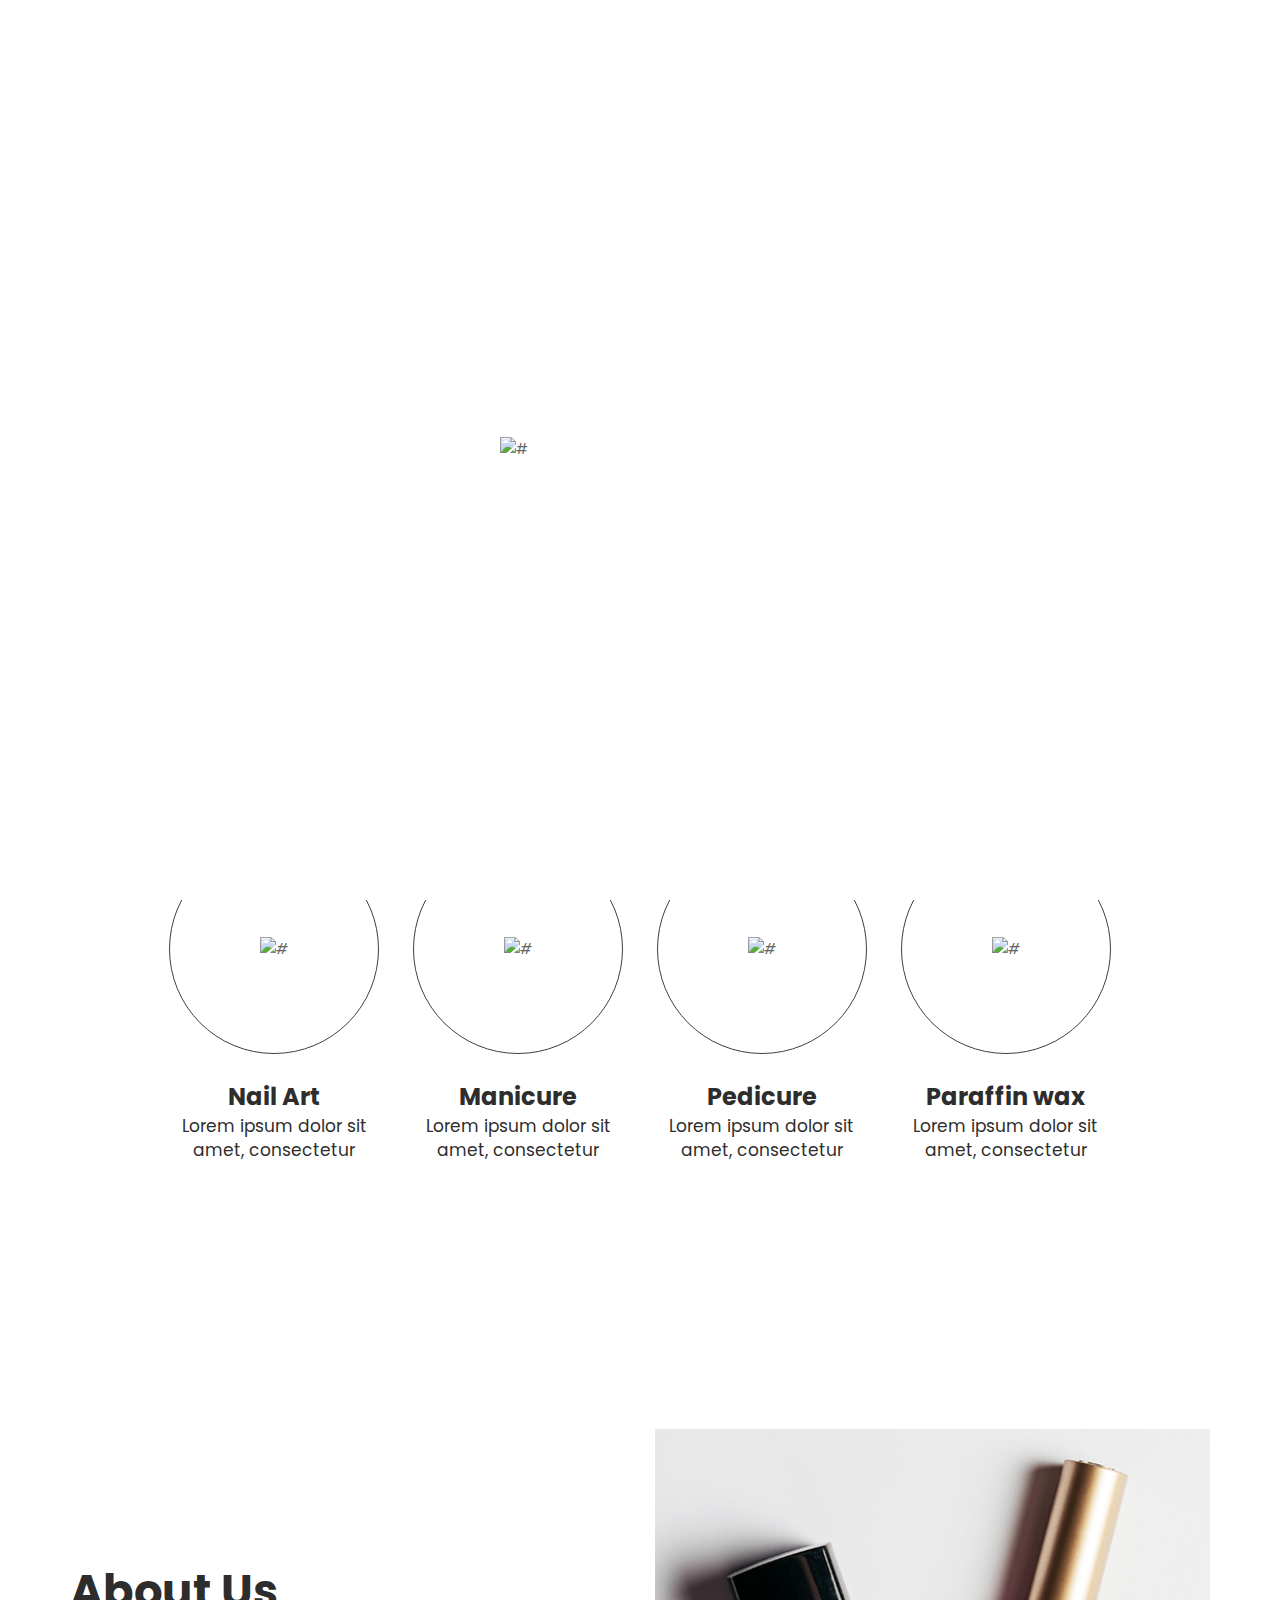
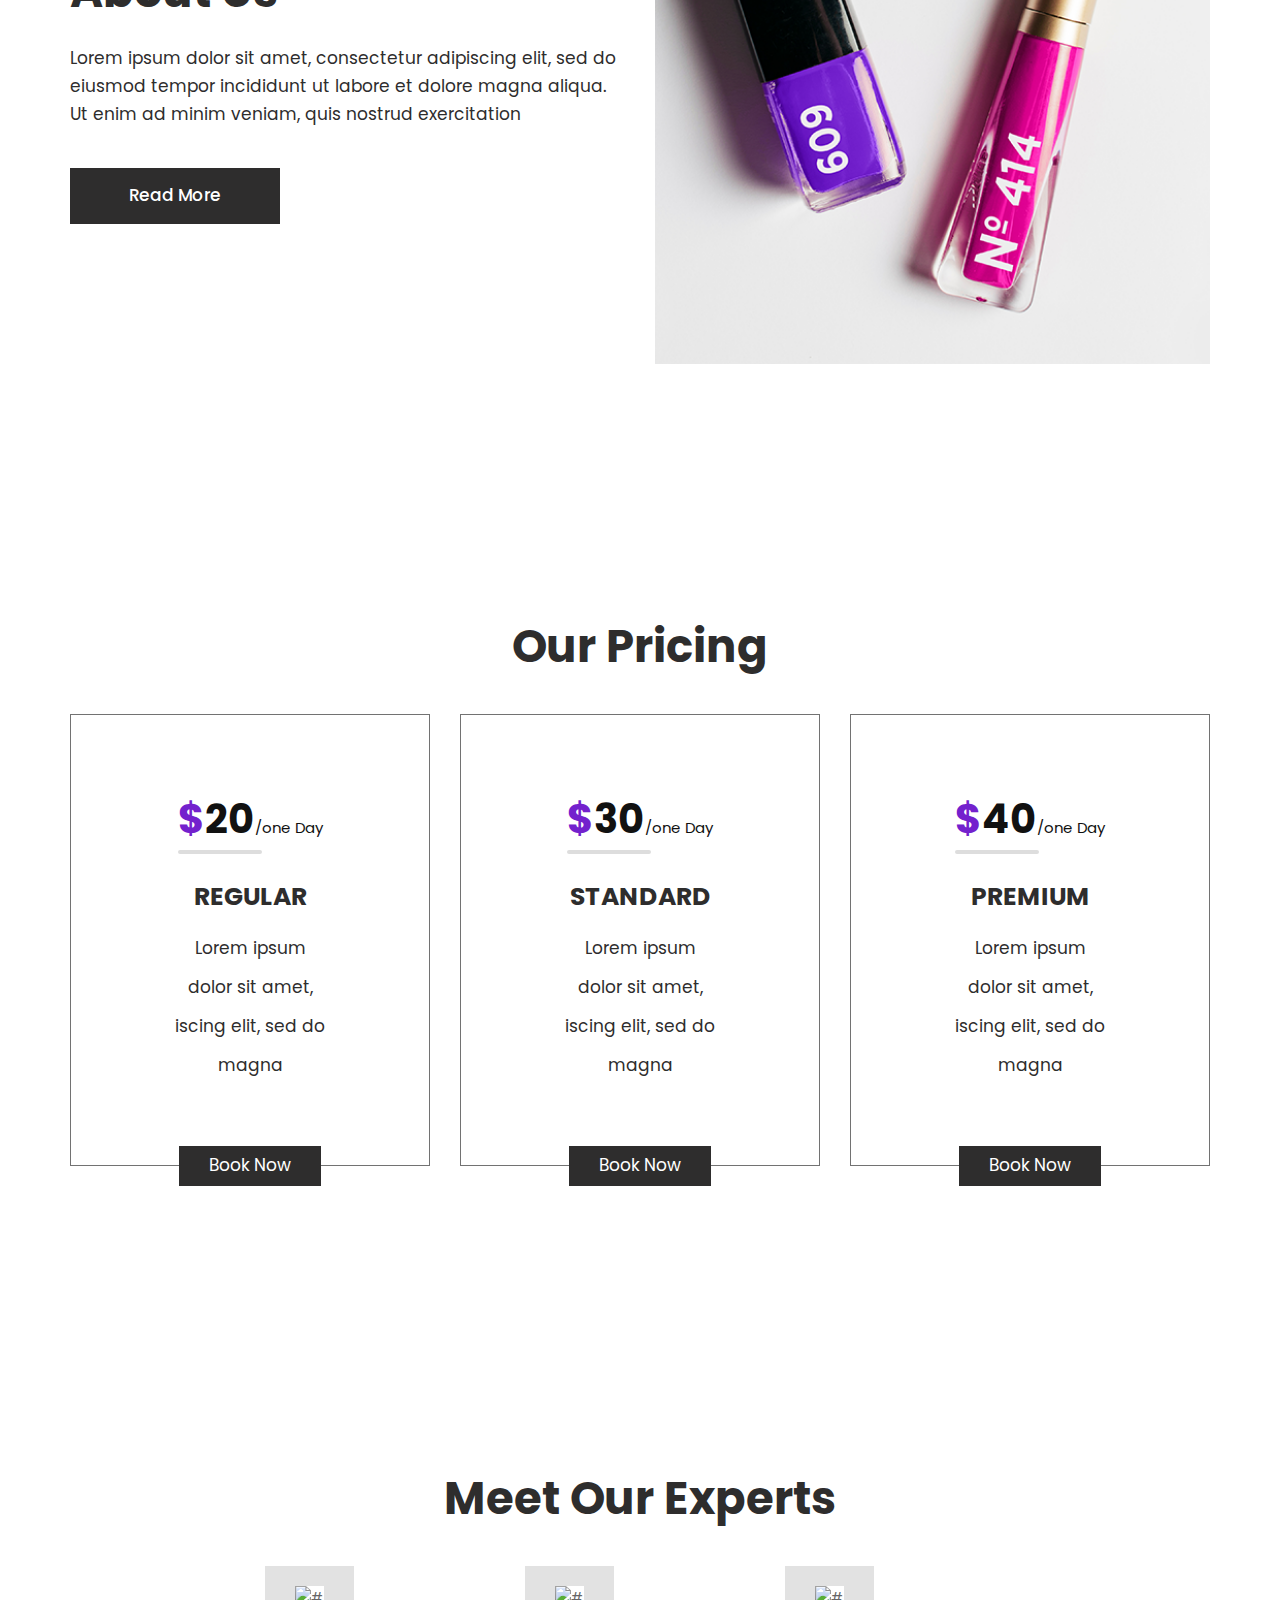
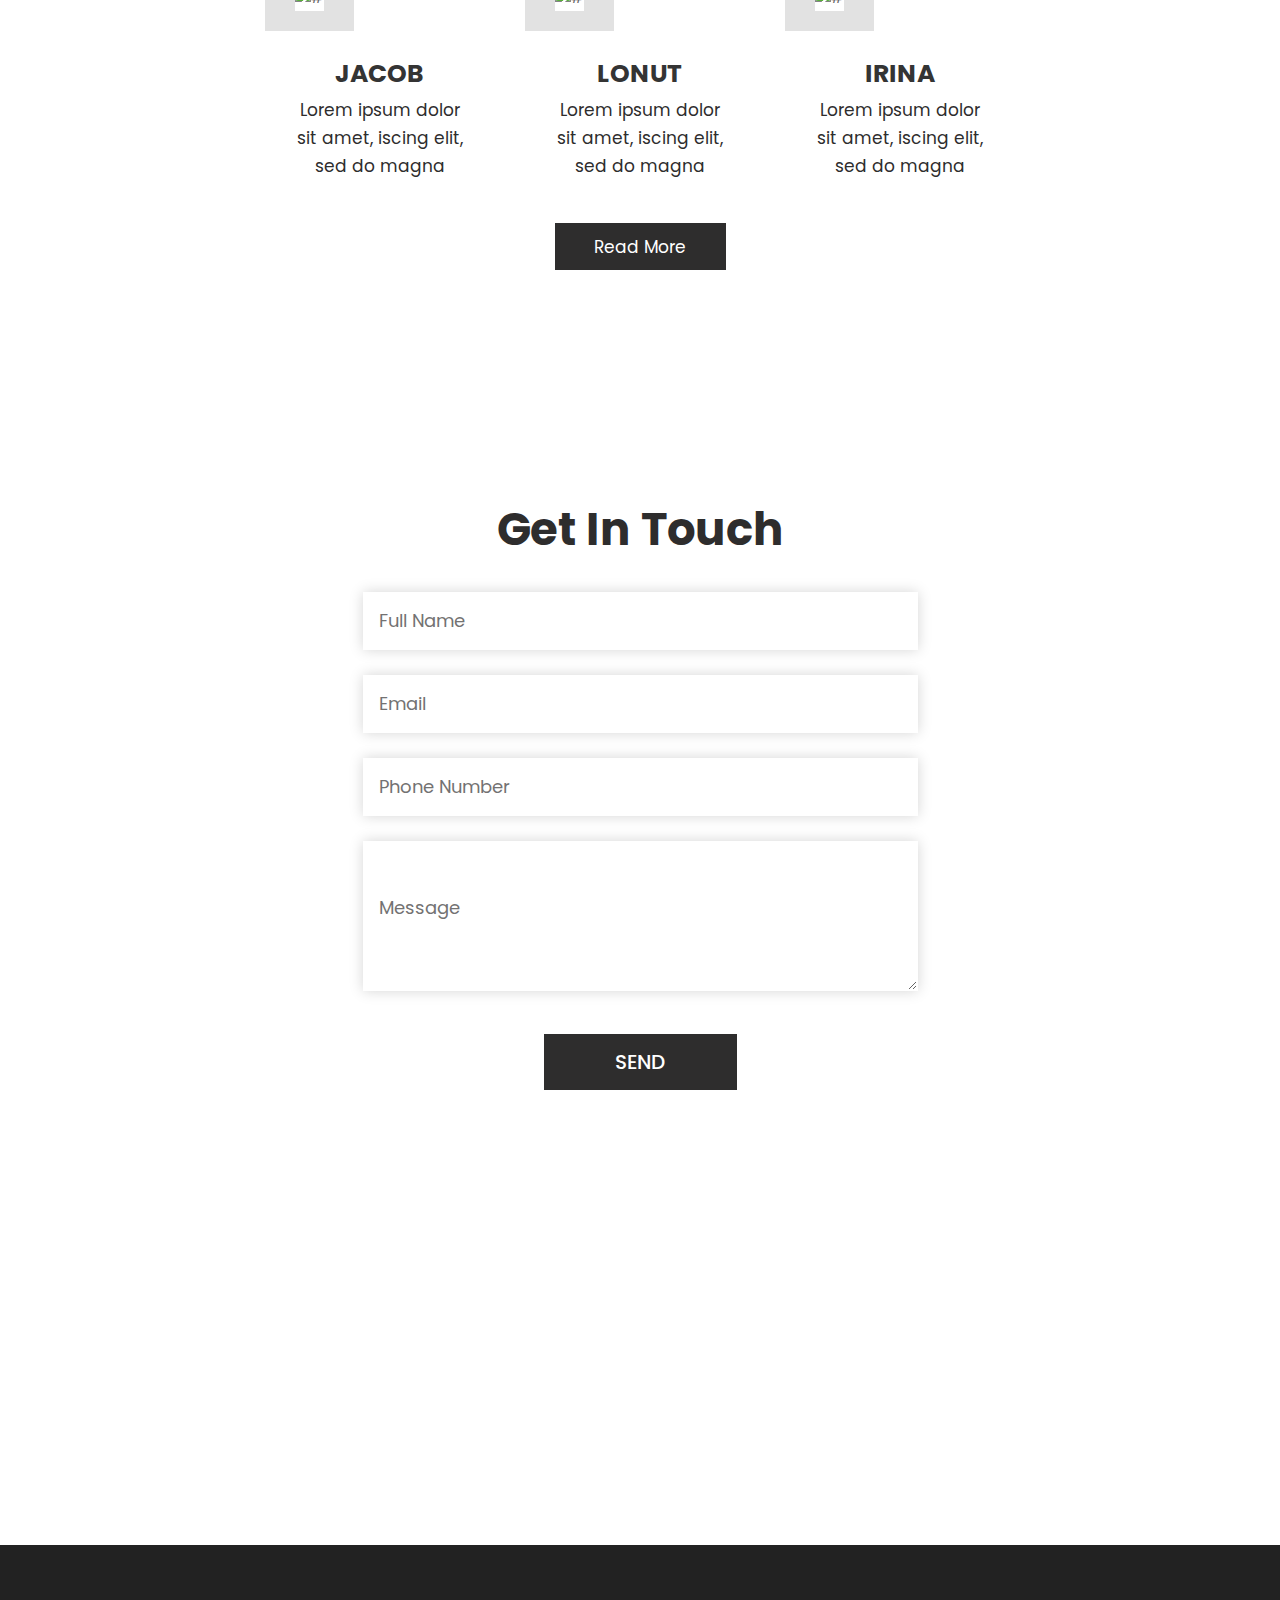
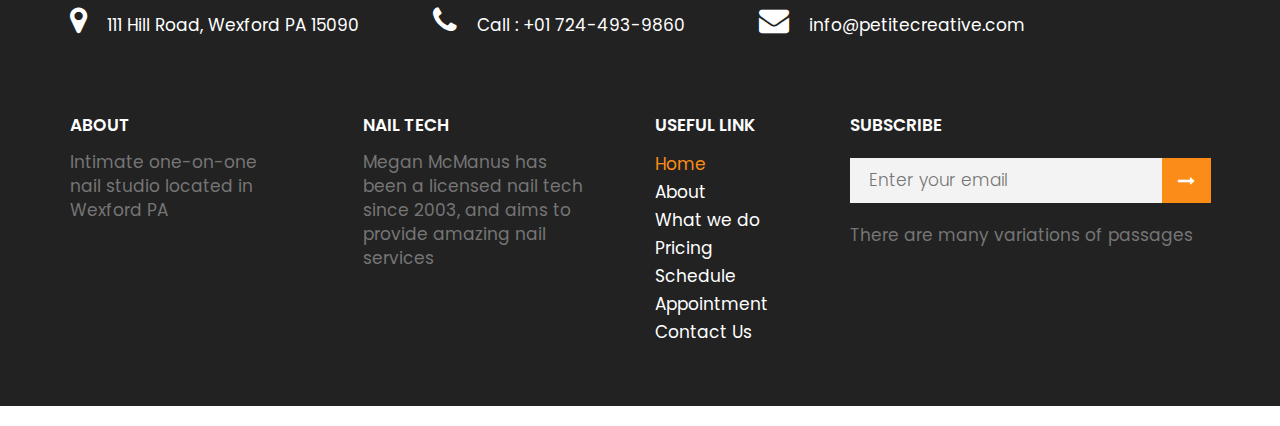
==== index.html @ 988a952d "Add files via upload" ====
<!DOCTYPE html>
<html lang="en">
   <head>
      <!-- basic -->
      <meta charset="utf-8">
      <meta http-equiv="X-UA-Compatible" content="IE=edge">
      <!-- mobile metas -->
      <meta name="viewport" content="width=device-width, initial-scale=1">
      <meta name="viewport" content="initial-scale=1, maximum-scale=1">
      <!-- site metas -->
      <title>Petite Creative Salon</title>
      <meta name="keywords" content="">
      <meta name="description" content="">
      <meta name="author" content="">
      <!-- bootstrap css -->
      <link rel="stylesheet" href="css/bootstrap.min.css">
      <!-- style css -->
      <link rel="stylesheet" href="css/style.css">
      <!-- Responsive-->
      <link rel="stylesheet" href="css/responsive.css">
      <!-- fevicon -->
      <link rel="icon" href="images/fevicon.png" type="image/gif" />
      <!-- Scrollbar Custom CSS -->
      <link rel="stylesheet" href="css/jquery.mCustomScrollbar.min.css">
      <!-- Tweaks for older IEs-->
      <link rel="stylesheet" href="https://netdna.bootstrapcdn.com/font-awesome/4.0.3/css/font-awesome.css">
      <link rel="stylesheet" href="https://cdnjs.cloudflare.com/ajax/libs/fancybox/2.1.5/jquery.fancybox.min.css" media="screen">
      <!--[if lt IE 9]>
      <script src="https://oss.maxcdn.com/html5shiv/3.7.3/html5shiv.min.js"></script>
      <script src="https://oss.maxcdn.com/respond/1.4.2/respond.min.js"></script><![endif]-->
   </head>
   <!-- body -->
   <body class="main-layout">
      <!-- loader  -->
      <div class="loader_bg">
         <div class="loader"><img src="images/loading.gif" alt="#"/></div>
      </div>
      <!-- end loader -->
      <!-- header -->
      <header>
         <!-- header inner -->
         <div class="header">
            <div class="container-fluid">
               <div class="row">
                  <div class="col-xl-3 col-lg-3 col-md-3 col-sm-3 col logo_section">
                     <div class="full">
                        <div class="center-desk">
                           <div class="logo">
                              <a href="index.html"><img src="images/logo.png" alt="#" /></a>
                           </div>
                        </div>
                     </div>
                  </div>
                  <div class="col-xl-7 col-lg-7 col-md-9 col-sm-9">
                     <nav class="navigation navbar navbar-expand-md navbar-dark ">
                        <button class="navbar-toggler" type="button" data-toggle="collapse" data-target="#navbarsExample04" aria-controls="navbarsExample04" aria-expanded="false" aria-label="Toggle navigation">
                        <span class="navbar-toggler-icon"></span>
                        </button>
                        <div class="collapse navbar-collapse" id="navbarsExample04">
                           <ul class="navbar-nav mr-auto">
                              <li class="nav-item active">
                                 <a class="nav-link" href="index.html">Home</a>
                              </li>
                              <li class="nav-item">
                                 <a class="nav-link" href="about.html">About</a>
                              </li>
                              <li class="nav-item">
                                 <a class="nav-link" href="we-do.html">What we do</a>
                              </li>
                              <li class="nav-item">
                                 <a class="nav-link" href="pricing.html">Pricing</a>
                              </li>
                              <li class="nav-item">
                                 <a class="nav-link" href="construction.html">Schedule Appointment</a>
                              </li>
                              <li class="nav-item">
                                 <a class="nav-link" href="contact.html">Contact Us</a>
                              </li>
                           </ul>
                        </div>
                     </nav>
                  </div>
                  <div class="col-md-2">
                     <ul class="social_icon">
                        <li><a href="#"><i class="fa fa-facebook" aria-hidden="true"></i></a></li>
                        <li><a href="#"><i class="fa fa-twitter" aria-hidden="true"></i></a></li>
                        <li><a href="#"><i class="fa fa-linkedin" aria-hidden="true"></i></a></li>
                        <li><a href="#"><i class="fa fa-instagram" aria-hidden="true"></i></a></li>
                     </ul>
                  </div>
               </div>
            </div>
         </div>
      </header>
      <!-- end header inner -->
      <!-- end header -->
      <!-- banner -->
      <section class="banner_main">
         <div id="myCarousel" class="carousel slide banner1" data-ride="carousel">
            <ol class="carousel-indicators">
               <li data-target="#myCarousel" data-slide-to="0" class="active"></li>
               <li data-target="#myCarousel" data-slide-to="1"></li>
               <li data-target="#myCarousel" data-slide-to="2"></li>
            </ol>
            <div class="carousel-inner">
               <div class="carousel-item active">
                  <div class="container-fluid">
                     <div class="carousel-caption relative">
                        <div class="row d_flex">
                           <div class="col-md-6">
                              <img class="bann_img" src="images/banner_ing2.png" alt="#" width="70%"/>
                           </div>
                           <div class="col-md-6">
                              <span>01/03</span>
                              <h1>Petite Creative Salon Creating Beauty</h1>
                              <p>Lorem ipsum dolor sit amet, consectetur adipiscing elit, sed do eiusmod tempo</p>
                              <a class="get_btn" href="Javascript:void(0)" role="button">Get Appoinment</a>
                           </div>
                        </div>
                     </div>
                  </div>
               </div>
               <div class="carousel-item">
                  <div class="container-fluid">
                     <div class="carousel-caption relative">
                        <div class="row d_flex">
                           <div class="col-md-6">
                              <img class="bann_img" src="images/banner_ing.jpg" alt="#"/>
                           </div>
                           <div class="col-md-6">
                              <span>02/03</span>
                              <h1>Milina nail Salon Creating Beauty</h1>
                              <p>Lorem ipsum dolor sit amet, consectetur adipiscing elit, sed do eiusmod tempo</p>
                              <a class="get_btn" href="Javascript:void(0)" role="button">Get Appoinment</a>
                           </div>
                        </div>
                     </div>
                  </div>
               </div>
               <div class="carousel-item">
                  <div class="container-fluid">
                     <div class="carousel-caption relative">
                        <div class="row d_flex">
                           <div class="col-md-6">
                              <img class="bann_img" src="images/banner_ing.jpg" alt="#"/>
                           </div>
                           <div class="col-md-6">
                              <span>03/03</span>
                              <h1>Milina nail Salon Creating Beauty</h1>
                              <p>Lorem ipsum dolor sit amet, consectetur adipiscing elit, sed do eiusmod tempo</p>
                              <a class="get_btn" href="Javascript:void(0)" role="button">Get Appoinment</a>
                           </div>
                        </div>
                     </div>
                  </div>
               </div>
               <a class="carousel-control-prev" href="#myCarousel" role="button" data-slide="prev">
               <i class="fa fa-long-arrow-left" aria-hidden="true"></i>
               <span class="sr-only">Previous</span>
               </a>
               <a class="carousel-control-next" href="#myCarousel" role="button" data-slide="next">
               <i class="fa fa-long-arrow-right" aria-hidden="true"></i>
               <span class="sr-only">Next</span>
               </a>
            </div>
         </div>
      </section>
      <!-- end banner -->
      <!-- what we do  -->
      <div class="we_do slin">
         <div class="container">
            <div class="row">
               <div class="col-md-12">
                  <div class="titlepage">
                     <h2>What We Do </h2>
                  </div>
               </div>
            </div>
            <div class="row">
               <div class="col-lg-10 offset-lg-1 col-md-12">
                  <div class="row">
                     <div class="col-md-3 col-sm-6">
                        <div class="we_box">
                           <i><img src="images/weicon1.png" alt="#"/></i>
                           <h3>Nail Art</h3>
                           <p>Lorem ipsum dolor sit amet, consectetur </p>
                        </div>
                     </div>
                     <div class="col-md-3 col-sm-6">
                        <div class="we_box">
                           <i><img src="images/weicon2.png" alt="#"/></i>
                           <h3>Manicure</h3>
                           <p>Lorem ipsum dolor sit amet, consectetur </p>
                        </div>
                     </div>
                     <div class="col-md-3 col-sm-6">
                        <div class="we_box">
                           <i><img src="images/weicon3.png" alt="#"/></i>
                           <h3>Pedicure</h3>
                           <p>Lorem ipsum dolor sit amet, consectetur </p>
                        </div>
                     </div>
                     <div class="col-md-3 col-sm-6">
                        <div class="we_box">
                           <i><img src="images/weicon4.png" alt="#"/></i>
                           <h3>Paraffin wax</h3>
                           <p>Lorem ipsum dolor sit amet, consectetur </p>
                        </div>
                     </div>
                  </div>
               </div>
            </div>
         </div>
      </div>
      <!-- end what we do  -->
      <!-- about -->
      <div class="about slin2">
         <div class="container">
            <div class="row d_flex">
               <div class="col-md-6">
                  <div class="titlepage">
                     <h2>About Us</h2>
                     <p>Lorem ipsum dolor sit amet, consectetur adipiscing elit, sed do eiusmod tempor incididunt ut labore et dolore magna aliqua. Ut enim ad minim veniam, quis nostrud exercitation</p>
                     <a class="read_more" href="Javascript:void(0)"> Read More</a>
                  </div>
               </div>
               <div class="col-md-6">
                  <div class="about_img">
                     <figure><img src="images/about.png" alt="#"/></figure>
                  </div>
               </div>
            </div>
         </div>
      </div>
      <!-- end about -->
      <!-- our pricing -->
      <div  class="pricing slin">
         <div class="container">
            <div class="row">
               <div class="col-md-12">
                  <div class="titlepage">
                     <h2>Our Pricing</h2>
                  </div>
               </div>
            </div>
            <div class="row">
               <div class="col-md-4">
                  <div class="pricing_box">
                     <div class="pricing_box_ti">
                        <h3> <span>$</span>20<strong>/one Day</strong></h3>
                     </div>
                     <div class="our_pricing">
                        <span>Regular</span>
                        <p>Lorem ipsum dolor sit amet, iscing elit, sed do magna</p>
                     </div>
                  </div>
                  <a class="read_more mar_top" href="Javascript:void(0)"> Book Now</a>
               </div>
               <div class="col-md-4">
                  <div class="pricing_box">
                     <div class="pricing_box_ti">
                        <h3> <span>$</span>30<strong>/one Day</strong></h3>
                     </div>
                     <div class="our_pricing">
                        <span>Standard</span>
                        <p>Lorem ipsum dolor sit amet, iscing elit, sed do magna</p>
                     </div>
                  </div>
                  <a class="read_more mar_top" href="Javascript:void(0)"> Book Now</a>
               </div>
               <div class="col-md-4">
                  <div class="pricing_box">
                     <div class="pricing_box_ti">
                        <h3> <span>$</span>40<strong>/one Day</strong></h3>
                     </div>
                     <div class="our_pricing">
                        <span>Premium</span>
                        <p>Lorem ipsum dolor sit amet, iscing elit, sed do magna</p>
                     </div>
                  </div>
                  <a class="read_more mar_top" href="Javascript:void(0)"> Book Now</a>
               </div>
            </div>
         </div>
      </div>
      <!-- end our pricing -->
      <!-- experts -->
      <div  class="experts slin2">
         <div class="container">
            <div class="row">
               <div class="col-md-12">
                  <div class="titlepage">
                     <h2>Meet Our Experts</h2>
                  </div>
               </div>
            </div>
            <div class="row">
               <div class="col-lg-8 offset-lg-2 col-md-12">
                  <div class="row">
                     <div class="col-md-4">
                        <div id="exp" class="experts_box">
                           <div class="experts_img">
                              <figure><img src="images/blog1.jpg" alt="#"/></figure>
                           </div>
                           <div class="meet">
                              <h3>Jacob</h3>
                              <p>Lorem ipsum dolor sit amet, iscing elit, sed do magna </p>
                           </div>
                        </div>
                     </div>
                     <div class="col-md-4">
                        <div id="exp" class="experts_box">
                           <div class="experts_img">
                              <figure><img src="images/blog2.jpg" alt="#"/></figure>
                           </div>
                           <div class="meet">
                              <h3>Lonut</h3>
                              <p>Lorem ipsum dolor sit amet, iscing elit, sed do magna</p>
                           </div>
                        </div>
                     </div>
                     <div class="col-md-4">
                        <div id="exp" class="experts_box">
                           <div class="experts_img">
                              <figure><img src="images/blog3.jpg" alt="#"/></figure>
                           </div>
                           <div class="meet">
                              <h3>Irina</h3>
                              <p>Lorem ipsum dolor sit amet, iscing elit, sed do magna</p>
                           </div>
                        </div>
                     </div>
                     <div class="col-md-12">
                        <a class="read_more mar_top exper" href="Javascript:void(0)"> Read More</a>
                     </div>
                  </div>
               </div>
            </div>
         </div>
      </div>
      <!-- end experts -->
      <!--  contact -->
      <div class="contact">
         <div class="container">
            <div class="row">
               <div class="col-md-12">
                  <div class="titlepage">
                     <h2>Get In Touch</h2>
                  </div>
               </div>
            </div>
            <div class="row">
               <div class="col-md-6 offset-md-3">
                  <form id="request" class="main_form">
                     <div class="row">
                        <div class="col-md-12 ">
                           <input class="contactus" placeholder="Full Name" type="type" name="Full Name"> 
                        </div>
                        <div class="col-md-12">
                           <input class="contactus" placeholder="Email " type="type" name="Email "> 
                        </div>
                        <div class="col-md-12">
                           <input class="contactus" placeholder="Phone Number" type="type" name="Phone Number">                          
                        </div>
                        <div class="col-md-12">
                           <textarea class="textarea" placeholder="Message" type="type" Message="Name">Message</textarea>
                        </div>
                        <div class="col-md-12">
                           <button class="send_btn">Send</button>
                        </div>
                     </div>
                  </form>
               </div>
            </div>
         </div>
         <div class="container-fluid">
            <div class="row">
               <div class="col-md-12">
                  <div class="map_main">
                     <div class="map-responsive">
                        <iframe src="https://www.google.com/maps/embed/v1/place?key=AIzaSyA0s1a7phLN0iaD6-UE7m4qP-z21pH0eSc&amp;q=Eiffel+Tower+Paris+France" width="600" height="386" frameborder="0" style="border:0; width: 100%;" allowfullscreen=""></iframe>
                     </div>
                  </div>
               </div>
            </div>
         </div>
      </div>
      <!-- end contact -->
      <!--  footer -->
      <footer>
         <div class="footer">
            <div class="container">
               <div class="row">
                  <div class="col-md-12">
                     <ul class="conta">
                        <li><i class="fa fa-map-marker" aria-hidden="true"></i> 111 Hill Road, Wexford PA 15090</li>
                        <li><i class="fa fa-phone" aria-hidden="true"></i> Call : +01 724-493-9860</li>
                        <li> <i class="fa fa-envelope" aria-hidden="true"></i><a href="#"> info@petitecreative.com</a></li>
                     </ul>
                  </div>
                  <div class=" col-md-3 col-sm-6">
                     <h3>About </h3>
                     <p class="variat">Intimate one-on-one nail studio located in Wexford PA</p>
                  </div>
                  <div class=" col-md-3 col-sm-6">
                     <h3>Nail Tech</h3>
                     <p class="variat" >Megan McManus has been a licensed nail tech since 2003, and aims to provide amazing nail services</p>
                  </div>
                  <div class="col-md-2 col-sm-6">
                     <h3>Useful Link</h3>
                     <ul class="link_menu">
                        <li class="active"><a href="index.html">Home</a></li>
                        <li><a href="about.html"> About</a></li>
                        <li><a href="we-do.html">What we do</a></li>
                        <li><a href="pricing.html">Pricing</a></li>
                        <li><a href="construction.html">Schedule Appointment</a></li>                       
                        <li><a href="contact.html">Contact Us</a></li>
                     </ul>
                  </div>
                  <div class="col-md-4 col-sm-6">
                     <h3>Subscribe</h3>
                     <form class="bottom_form">
                        <a class="right_btn" href="Javascript:void(0)"> <i class="fa fa-long-arrow-right" aria-hidden="true"></i></a>
                        <input class="enter" placeholder="Enter your email" type="text" name="Enter your email">
                        <p >There are many variations of passages </p>
                     </form>
                  </div>
               </div>
            </div>
            <div class="copyright">
               <div class="container">
                  <div class="row">

                  </div>
               </div>
            </div>
         </div>
      </footer>
      <!-- end footer -->
      <!-- Javascript files-->
      <script src="js/jquery.min.js"></script>
      <script src="js/bootstrap.bundle.min.js"></script>
      <script src="js/jquery-3.0.0.min.js"></script>
      <!-- sidebar -->
      <script src="js/jquery.mCustomScrollbar.concat.min.js"></script>
      <script src="js/custom.js"></script>
   </body>
</html>
---- css/style.css ----
/*--------------------------------------------------------------------- File Name: style.css ---------------------------------------------------------------------*/


/*--------------------------------------------------------------------- import Fonts ---------------------------------------------------------------------*/

@import url('https://fonts.googleapis.com/css?family=Rajdhani:300,400,500,600,700');
@import url('https://fonts.googleapis.com/css?family=Poppins:100,100i,200,200i,300,300i,400,400i,500,500i,600,600i,700,700i,800,800i,900,900i');
@import url('https://fonts.googleapis.com/css?family=Raleway:100,400,600,700,900&display=swap');
@import url('https://fonts.googleapis.com/css?family=Baloo+Chettan&display=swap');

/*****---------------------------------------- 1) font-family: 'Rajdhani', sans-serif;
 2) font-family: 'Poppins', sans-serif;
 ----------------------------------------*****/


/*--------------------------------------------------------------------- import Files ---------------------------------------------------------------------*/

@import url(animate.min.css);
@import url(normalize.css);
@import url(icomoon.css);
@import url(font-awesome.min.css);
@import url(meanmenu.css);
@import url(owl.carousel.min.css);
@import url(swiper.min.css);
@import url(slick.css);
@import url(jquery.fancybox.min.css);
@import url(jquery-ui.css);
@import url(nice-select.css);

/*--------------------------------------------------------------------- skeleton ---------------------------------------------------------------------*/

* {
     box-sizing: border-box !important;
}

.container {
     max-width: 1170px;
}

html {
     scroll-behavior: smooth;
}

body {
     color: #666666;
     font-size: 14px;
     font-family: 'Poppins', sans-serif;
     line-height: 1.80857;
     font-weight: normal;
}

a {
     color: #1f1f1f;
     text-decoration: none !important;
     outline: none !important;
     -webkit-transition: all .3s ease-in-out;
     -moz-transition: all .3s ease-in-out;
     -ms-transition: all .3s ease-in-out;
     -o-transition: all .3s ease-in-out;
     transition: all .3s ease-in-out;
}

h1,
h2,
h3,
h4,
h5,
h6 {
     letter-spacing: 0;
     font-weight: normal;
     position: relative;
     padding: 0 0 10px 0;
     font-weight: normal;
     line-height: normal;
     color: #111111;
     margin: 0
}

h1 {
     font-size: 24px;
}

h2 {
     font-size: 22px;
}

h3 {
     font-size: 18px;
}

h4 {
     font-size: 16px
}

h5 {
     font-size: 14px
}

h6 {
     font-size: 13px
}

*,
*::after,
*::before {
     -webkit-box-sizing: border-box;
     -moz-box-sizing: border-box;
     box-sizing: border-box;
}

h1 a,
h2 a,
h3 a,
h4 a,
h5 a,
h6 a {
     color: #212121;
     text-decoration: none!important;
     opacity: 1
}

button:focus {
     outline: none;
}

ul,
li,
ol {
     margin: 0px;
     padding: 0px;
     list-style: none;
}

p {
     margin: 0px;
     font-weight: 400;
     color: #2e2d2d;
     font-size: 17px;
     line-height: 24px;
}

a {
     color: #222222;
     text-decoration: none;
     outline: none !important;
}

a,
.btn {
     text-decoration: none !important;
     outline: none !important;
     -webkit-transition: all .3s ease-in-out;
     -moz-transition: all .3s ease-in-out;
     -ms-transition: all .3s ease-in-out;
     -o-transition: all .3s ease-in-out;
     transition: all .3s ease-in-out;
}

img {
     max-width: 100%;
     height: auto;
}

 :focus {
     outline: 0;
}

.btn-custom {
     margin-top: 20px;
     background-color: transparent !important;
     border: 2px solid #ddd;
     padding: 12px 40px;
     font-size: 16px;
}

.lead {
     font-size: 18px;
     line-height: 30px;
     color: #767676;
     margin: 0;
     padding: 0;
}

.form-control:focus {
     border-color: #ffffff !important;
     box-shadow: 0 0 0 .2rem rgba(255, 255, 255, .25);
}

.navbar-form input {
     border: none !important;
}

.badge {
     font-weight: 500;
}

blockquote {
     margin: 20px 0 20px;
     padding: 30px;
}

button {
     border: 0;
     margin: 0;
     padding: 0;
     cursor: pointer;
}

.full {
     float: left;
     width: 100%;
}

.full {
     width: 100%;
     float: left;
     margin: 0;
     padding: 0;
}


/**-- heading section --**/


/*---------------------------- preloader area ----------------------------*/

.loader_bg {
     position: fixed;
     z-index: 9999999;
     background: #fff;
     width: 100%;
     height: 100%;
}

.loader {
     height: 100%;
     width: 100%;
     position: absolute;
     left: 0;
     top: 0;
     display: flex;
     justify-content: center;
     align-items: center;
}

.loader img {
     width: 280px;
}


/*-- header area --*/


/*--------------------------------------------------------------------- top banner area ---------------------------------------------------------------------*/

.header {
     width: 100%;
     height: 86px;
     padding: 24px 60px;
     background: #fff;
}

.logo a img {
     z-index: 9999;
     position: relative;
}

.logo::before {
     position: absolute;
     content: "";
     background-color: #2e2d2d;
     width: 385px;
     height: 86px;
     left: -75px;
     top: -24px;
}


/*-- navigation--*/

.navigation.navbar {
     float: right;
     padding: 0;
}

.navigation.navbar-dark .navbar-nav .nav-link {
     padding: 8px 20px;
     color: #2e2d2d;
     font-size: 16px;
     line-height: 20px;
     font-weight: 500;
}

.navigation.navbar-dark .navbar-nav .nav-link:focus,
.navigation.navbar-dark .navbar-nav .nav-link:hover {
     color: #fff;
     background-color: #2e2d2d;
}

.navigation.navbar-dark .navbar-nav .active>.nav-link,
.navigation.navbar-dark .navbar-nav .nav-link.active,
.navigation.navbar-dark .navbar-nav .nav-link.show,
.navigation.navbar-dark .navbar-nav .show>.nav-link {
     color: #fff;
     background-color: #2e2d2d;
}

.navbar-expand-md .navbar-nav {
     padding-right: 10px;
}

ul.social_icon {
     padding-top: 3px;
     float: right;
}

ul.social_icon li {
     display: inline-block;
}

ul.social_icon li a {
     display: flex;
     align-items: center;
     justify-content: center;
     font-size: 17px;
     border-radius: 30px;
     margin: 0 3px;
     color: #fff;
     background-color: #000000;
     width: 32px;
     height: 32px;
}

ul.social_icon li a:hover {
     color: #fff;
     background-color: #fa8c17;
}


/** banner section **/

.banner_main::before {
     position: absolute;
     content: "";
     background-color: #2e2d2d;
     width: 370px;
     height: 764px;
     left: 0;
}

.banner1 {
     position: relative;
     padding: 50px 0 100px 0;
}

.relative {
     position: inherit;
     padding: 0;
     text-align: left;
}

.relative span {
     color: #ddd;
}

.relative h1 {
     font-size: 74px;
     line-height: 80px;
     font-weight: 500;
     color: #2e2d2d;
}

.relative p {
     color: #2e2d2d;
     padding-bottom: 70px;
}

.get_btn {
     background-color: #2e2d2d;
     color: #fff;
     text-align: center;
     max-width: 216px;
     width: 100%;
     height: 40px;
     font-size: 17px;
     display: block;
     padding: 4px 0;
}

.get_btn:hover {
     color: #fa8c17;
}

.bann_img {
     padding-left: 59px;
     padding-right: 20px;
}

#myCarousel .carousel-control-prev,
#myCarousel .carousel-control-next {
     width: 55px;
     height: 55px;
     background: #2e2d2d;
     opacity: 1;
     font-size: 20px;
     color: #ffffff;
     top: 90%;
}

#myCarousel .carousel-control-prev:hover,
#myCarousel .carousel-control-next:hover,
#myCarousel .carousel-control-prev:focus,
#myCarousel .carousel-control-next:focus {
     background: #ececec;
     color: #2e2d2d;
}

#myCarousel .carousel-control-prev {
     left: inherit;
     right: 100px;
}

#myCarousel .carousel-control-next {
     right: 30px;
}

.banner .carousel-indicators li {
     width: 20px;
     height: 20px;
     border-radius: 30px;
     background: #000;
}

.carousel-indicators {
     display: none;
}


/** end banner section **/

.titlepage {
     text-align: center;
     padding-bottom: 40px;
}

.titlepage h2 {
     font-size: 45px;
     color: #2e2d2d;
     line-height: 45px;
     font-weight: bold;
     padding: 0;
     margin: 0;
}

.d_flex {
     display: flex;
     align-items: center;
     flex-wrap: wrap;
}

.read_more {
     font-size: 17px;
     background-color: #2e2d2d;
     color: #fff;
     padding: 12px 0px;
     width: 100%;
     max-width: 210px;
     text-align: center;
     display: inline-block;
     transition: ease-in all 0.5s;
     font-weight: 500;
     height: 56px;
}

.read_more:hover {
     background: #fa8c17;
     color: #fff;
     transition: ease-in all 0.5s;
}


/** What We Do section **/

.we_do {
     padding-top: 90px;
     padding-bottom: 147px;
     background-color: #fff;
     position: relative;
}

.slin::before {
     position: absolute;
     content: "";
     bottom: 0%;
     background: url(../images/slin.png);
     background-repeat: no-repeat;
     max-width: 820px;
     height: 147px;
     right: 15%;
     width: 100%;
}

.we_box {
     text-align: center;
     margin-bottom: 30px;
}

.we_box i {
     border-radius: 50%;
     border: #404040 solid 1px;
     width: 210px;
     height: 210px;
     display: flex;
     justify-content: center;
     align-items: center;
     flex-wrap: wrap;
     margin: 0 auto;
}

.we_box h3 {
     font-size: 24px;
     font-weight: bold;
     line-height: 25px;
     padding-bottom: 5px;
     color: #2e2d2d;
     padding-top: 30px;
}


/** end What We Do section **/


/** end team section **/

.about {
     background-color: #fff;
     padding-top: 90px;
     position: relative;
     padding-bottom: 170px;
}

.slin2::before {
     position: absolute;
     content: "";
     bottom: 0%;
     background: url(../images/slin2.png);
     background-repeat: no-repeat;
     max-width: 820px;
     height: 147px;
     left: 15%;
     width: 100%;
}

.about .titlepage {
     text-align: left;
     padding-bottom: 0;
}

.about .titlepage h2 {
     margin-bottom: 30px;
}

.about .titlepage p {
     font-weight: 400;
     font-size: 17px;
     line-height: 28px;
     padding-bottom: 40px;
}

.about_img {
     overflow: hidden;
}

.about_img figure {
     margin: 0;
}

.about_img figure img {
     width: 100%;
     transition: all .5s;
}

.about_img figure img:hover {
     transform: scale(1.2);
}


/** our pricing section **/

.pricing {
     background-color: #fff;
     padding: 90px 0 170px 0;
     position: relative;
}

.pricing .titlepage {
     text-align: center;
     padding-bottom: 45px;
}

.pricing_box {
     border: #727272 solid 1px;
     padding: 74px 101px 80px 101px;
}

.pricing_box_ti {
     text-align: center;
}

.pricing_box_ti h3 {
     font-size: 40px;
     font-weight: bold;
     padding-bottom: 5px;
}

.pricing_box_ti h3::before {
     position: absolute;
     content: "";
     background-color: #ddd;
     width: 84px;
     height: 4px;
     border-radius: 5px;
     bottom: 0;
}

.pricing_box_ti h3 span {
     color: #7321cd;
}

.pricing_box_ti h3 strong {
     font-size: 15px;
     font-weight: normal;
}

.our_pricing {
     text-align: center;
}

.our_pricing span {
     text-transform: uppercase;
     font-size: 25px;
     font-weight: bold;
     line-height: 25px;
     padding-bottom: 20px;
     color: #2e2d2d;
     padding-top: 30px;
     display: block;
}

.our_pricing p {
     line-height: 39px;
}

.mar_top {
     margin-top: -20px !important;
     margin: 0 auto;
     display: block;
     max-width: 142px;
     height: 40px;
     padding: 4px 0;
     font-weight: normal;
     margin-bottom: 30px;
}


/** end our pricing section **/


/** Experts section **/

.experts {
     background-color: #fff;
     padding: 90px 0 147px 0;
     position: relative;
}

.experts .titlepage {
     text-align: center;
     padding-bottom: 45px;
}

.experts .experts_box {
     text-align: left;
     background-color: #fff;
     transition: ease-in all 0.5s;
}

.experts .experts_box .experts_img {
     overflow: hidden;
}

.experts .experts_box .experts_img figure {
     margin: 0;
}

.experts .experts_box .experts_img figure img {
     width: 100%;
     transition: all .5s;
     border-top: #e2e2e2 solid 20px;
     border-bottom: #e2e2e2 solid 20px;
     border-left: #e2e2e2 solid 30px;
     border-right: #e2e2e2 solid 30px;
}

#exp:hover .experts_img figure img {
     border-top: #2e2e2e solid 20px;
     border-bottom: #2e2e2e solid 20px;
     border-left: #2e2e2e solid 30px;
     border-right: #2e2e2e solid 30px;
}

.experts .experts_box .meet {
     padding: 33px 30px;
     text-align: center;
}

.experts .experts_box .meet h3 {
     color: #343434;
     font-size: 25px;
     line-height: 20px;
     padding-bottom: 12px;
     transition: ease-in all 0.5s;
     margin: auto;
     text-transform: uppercase;
     font-weight: bold;
}

.experts .experts_box .meet p {
     font-size: 17px;
     line-height: 28px;
}

.exper {
     max-width: 171px;
     height: 47px;
     padding: 9px 0;
     margin-top: 10px !important;
     margin-bottom: 0;
}


/** end Experts section **/


/** contact section **/

.contact {
     background: #fff;
     margin-top: 90px;
     position: relative;
}

.contact::before {
     position: absolute;
     content: "";
     right: 0;
     background: url(../images/co_right.png);
     background-repeat: no-repeat;
     width: 156px;
     height: 283px;
     top: 14%;
}

.main_form .contactus {
     border: #fff solid 1px;
     padding: 0 15px;
     margin-bottom: 25px;
     width: 100%;
     height: 58px;
     background: #fff;
     color: #737272;
     font-size: 18px;
     font-weight: normal;
     box-shadow: 0px 0px 13px rgba(14, 14, 13, 0.17);
}

.main_form .textarea {
     border: #fff solid 1px;
     margin-bottom: 25px;
     width: 100%;
     background: #fff;
     color: #737272;
     font-size: 18px;
     font-weight: normal;
     padding: 50px 15px 0 15px;
     box-shadow: 0px 0px 13px rgba(14, 14, 13, 0.17);
     height: 150px;
}

.main_form .send_btn {
     font-size: 20px;
     transition: ease-in all 0.5s;
     background-color: #2e2d2d;
     text-transform: uppercase;
     color: #fff;
     padding: 10px 0px;
     max-width: 193px;
     width: 100%;
     display: block;
     margin-top: 10px !important;
     font-weight: 500;
     margin-bottom: 60px !important;
     margin: 0 auto;
}

.main_form .send_btn:hover {
     background-color: #fa8c17;
     transition: ease-in all 0.5s;
     color: #fff;
}

#request *::placeholder {
     color: #737272;
     opacity: 1;
}


/** end contact section **/


/** footer **/

.footer {
     background: #222222;
     padding-top: 60px;
     text-align: center;
}

.footer h3 {
     font-weight: 600;
     font-size: 17px;
     line-height: 19px;
     text-align: left;
     color: #fff;
     padding-bottom: 15px;
     display: table;
     text-transform: uppercase;
}

.variat {
     color: #757575;
     text-align: left;
     padding-right: 40px;
}

ul.conta {
     text-align: left;
     margin-bottom: 55px;
}

ul.conta li {
     color: #fff;
     text-align: left;
     padding-bottom: 20px;
     font-size: 17px;
     display: inline-block;
     padding-right: 70px;
}

ul.conta li:last-child {
     padding-right: 0;
}

ul.conta li i {
     padding-right: 15px;
     text-align: center;
     font-size: 30px;
}

ul.conta li a {
     color: #fff;
}

ul.link_menu li {
     display: block;
     text-align: left;
}

ul.link_menu li.active a {
     color: #fa8c17;
}

ul.link_menu li a {
     color: #fff;
     font-size: 17px;
     line-height: 28px;
     display: block;
     width: -moz-max-content;
}

ul.link_menu li a:hover {
     color: #fa8c17;
}

.bottom_form {
     display: flex;
     flex-wrap: wrap;
     margin-top: 8px;
}

.bottom_form h3 {
     font-weight: 600;
     font-size: 20px;
     line-height: 25px;
     text-align: left;
     color: #fff;
     padding-top: 12px;
     margin-right: 93px;
     text-transform: uppercase;
     border: inherit;
}

.bottom_form .enter {
     border: inherit;
     padding: 0px 50px 0px 19px;
     width: 100%;
     height: 45px;
     background: #fffffff2;
     color: #ccc8c8;
     font-size: 17px;
     font-weight: 300;
     float: left;
     margin-bottom: 20px;
}

.right_btn {
     font-size: 17px;
     transition: ease-in all 0.5s;
     background-color: #fa8c17;
     color: #fff;
     padding: 8px 16px;
     font-weight: 500;
     text-transform: uppercase;
     height: 45px;
     position: absolute;
     right: 14px;
}

.right_btn:hover {
     background-color: #ddd;
     transition: ease-in all 0.5s;
     color: #fa8c17;
}

.bottom_form p {
     color: #757575;
     text-align: left;
}

.copyright {
     margin-top: 60px;
     padding-bottom: 20px;
     background-color: #fff;
     border-right: inherit;
     border-left: inherit;
}

.copyright p {
     color: #000;
     font-size: 18px;
     line-height: 22px;
     text-align: center;
     padding-top: 25px;
     font-weight: normal;
}

.copyright a {
     color: #000;
}

.copyright a:hover {
     color: #fa8c17;
}


/** end footer **/


/** endinner page css **/

.back_re {
     background-color: #2e2d2d;
}

.back_re .title {
     text-align: center;
}

.back_re .title h2 {
     color: #fff;
     font-size: 40px;
     padding: 40px 0;
     font-weight: 600;
     text-transform: uppercase;
     line-height: 35px;
}

.margin_0 {
     margin: 0 !important;
}
---- css/responsive.css ----
/*--------------------------------------------------------------------- File Name: responsive.css ---------------------------------------------------------------------*/


/*------------------------------------------------------------------- 991px x 768px ---------------------------------------------------------------------*/

@media (min-width: 1200px) and (max-width: 1342px) {
    ul.social_icon li a {
        margin: 0 1px;
    }
}

@media (min-width: 992px) and (max-width: 1199px) {
    .header {
        padding: 24px 29px;
    }
    .logo::before {
        width: 323px;
        left: -44px;
    }
    .navigation.navbar-dark .navbar-nav .nav-link {
        padding: 8px 10px;
    }
    ul.social_icon li a {
        font-size: 14px;
        width: 25px;
        height: 25px;
        margin: 1px;
    }
    .relative h1 {
        font-size: 53px;
        line-height: 60px;
    }
    .bann_img {
        padding-left: 15px;
    }
    .banner_main::before {
        width: 308px;
    }
    .we_box i {
        width: 170px;
        height: 170px;
    }
    .slin::before {
        right: 8%;
    }
    .slin2::before {
        left: 4%;
    }
    .pricing_box {
        padding: 74px 71px 80px 71px;
    }
}

@media (min-width: 768px) and (max-width: 991px) {
    .header {
        padding: 24px 0px;
    }
    .logo::before {
        width: 323px;
        left: -44px;
    }
    .navigation.navbar-dark .navbar-nav .nav-link {
        padding: 8px 10px;
    }
    ul.social_icon {
        display: none;
    }
    .relative h1 {
        font-size: 43px;
        line-height: 46px;
    }
    .bann_img {
        padding-left: 0px;
    }
    .banner_main::before {
        width: 279px;
    }
    #myCarousel .carousel-control-prev {
        right: 93px;
    }
    #myCarousel .carousel-control-prev,
    #myCarousel .carousel-control-next {
        top: 84%;
    }
    .we_box i {
        width: 159px;
        height: 159px;
    }
    .slin::before {
        right: 8%;
    }
    .slin2::before {
        left: 4%;
        max-width: 690px;
    }
    .pricing_box {
        padding: 74px 40px 80px 40px;
    }
    .variat {
        padding-right: 20px;
    }
    ul.conta li {
        display: block;
    }
    .pricing_box_ti h3 {
        font-size: 39px;
    }
    .footer h3 {
        font-size: 16px;
    }
}

@media (min-width: 576px) and (max-width: 767px) {
    .header {
        padding: 29px 0px;
    }
    ul.social_icon {
        display: none;
    }
    .banner_main::before {
        width: 310px;
        height: 651px;
    }
    .relative span {
        padding-top: 126px;
        display: block;
    }
    .relative h1 {
        font-size: 64px;
        line-height: 73px;
    }
    #myCarousel .carousel-control-prev,
    #myCarousel .carousel-control-next {
        top: 94%;
    }
    .about_img {
        margin-top: 30px;
    }
    ul.link_menu {
        margin-bottom: 20px;
    }
    .variat {
        padding-bottom: 20px;
    }
    ul.conta li {
        display: block;
    }
    .slin2::before {
        left: 2%;
        max-width: 544px;
    }
    .navigation.navbar {
        float: right;
        display: inherit !important;
        padding: 0;
        width: 100%;
    }
    .navigation .navbar-collapse {
        background: #393939;
        padding: 20px;
        margin-top: 56px;
        position: absolute;
        width: 100%;
        margin-right: 20px;
        z-index: 999;
    }
    .navigation.navbar-dark .navbar-nav .nav-link {
        padding: 10px 0;
        color: #fff;
    }
    .navigation.navbar-dark .navbar-nav .nav-link:focus,
    .navigation.navbar-dark .navbar-nav .nav-link:hover {
        background-color: transparent;
         color: #fa8c17;
    }
    .navigation.navbar-dark .navbar-nav .active>.nav-link,
    .navigation.navbar-dark .navbar-nav .nav-link.active,
    .navigation.navbar-dark .navbar-nav .nav-link.show,
    .navigation.navbar-dark .navbar-nav .show>.nav-link {
        background-color: transparent;
        color: #fa8c17;
    }
    .navigation.navbar-dark .navbar-toggler {
        border: inherit;
        float: right;
    }
    .navigation.navbar-dark .navbar-toggler-icon {
        background: url(../images/menu_icon.png);
        background-repeat: no-repeat;
    }
    .d_none {
        display: none;
    }
}

@media (max-width: 575px) {
    .logo {
        text-align: center !important;
        padding-bottom: 6px;
        float: left;
    }
    .logo::before {
        width: 292px;
    }
    .header {
        padding: 24px 0px;
    }
    ul.social_icon li a {
        display: none;
    }
    .bann_img {
        padding-left: 0;
    }
    .banner_main::before {
        width: 217px;
        height: 417px;
    }
    .relative span {
        padding-top: 126px;
        display: block;
    }
    .relative h1 {
        font-size: 34px;
        line-height: 38px;
    }
    .relative p {
        padding-bottom: 18px;
    }
    .relative {
        padding-bottom: 90px;
    }
    .banner1 {
        padding: 50px 0 0px 0;
    }
    .about .titlepage {
        max-width: inherit;
    }
    .titlepage h2 {
        font-size: 32px;
    }
    .pricing_box {
        padding: 74px 40px 80px 40px;
    }
    .about_img {
        margin-right: 0px;
        margin-top: 30px;
    }
    .main_form .send_btn {
        margin-bottom: 30px;
    }
    ul.link_menu {
        margin-bottom: 20px;
    }
    .slin2::before {
        left: 0%;
        max-width: 305px;
    }
    .variat {
        padding-bottom: 20px;
    }
    .navigation.navbar {
        float: right;
        display: inherit !important;
        padding: 0;
        width: 100%;
    }
    .navigation .navbar-collapse {
        background: #393939;
        padding: 20px;
        margin-top: 24px;
        position: absolute;
        width: 100%;
        margin-right: 20px;
        z-index: 999;
    }
    .navigation.navbar-dark .navbar-nav .nav-link {
        padding: 10px 0;
        color: #fff;
    }
    .navigation.navbar-dark .navbar-toggler {
        float: right;
        border: inherit;
        margin-top: -42px;
    }
    .navigation.navbar-dark .navbar-nav .nav-link:focus,
    .navigation.navbar-dark .navbar-nav .nav-link:hover {
        background-color: transparent;
        color: #fa8c17;
    }
    .navigation.navbar-dark .navbar-nav .active>.nav-link,
    .navigation.navbar-dark .navbar-nav .nav-link.active,
    .navigation.navbar-dark .navbar-nav .nav-link.show,
    .navigation.navbar-dark .navbar-nav .show>.nav-link {
        background-color: transparent;
        color: #fa8c17;
    }
    .navigation.navbar-dark .navbar-toggler-icon {
        background: url(../images/menu_icon.png);
        background-repeat: no-repeat;
    }
    .d_none {
        display: none;
    }
}
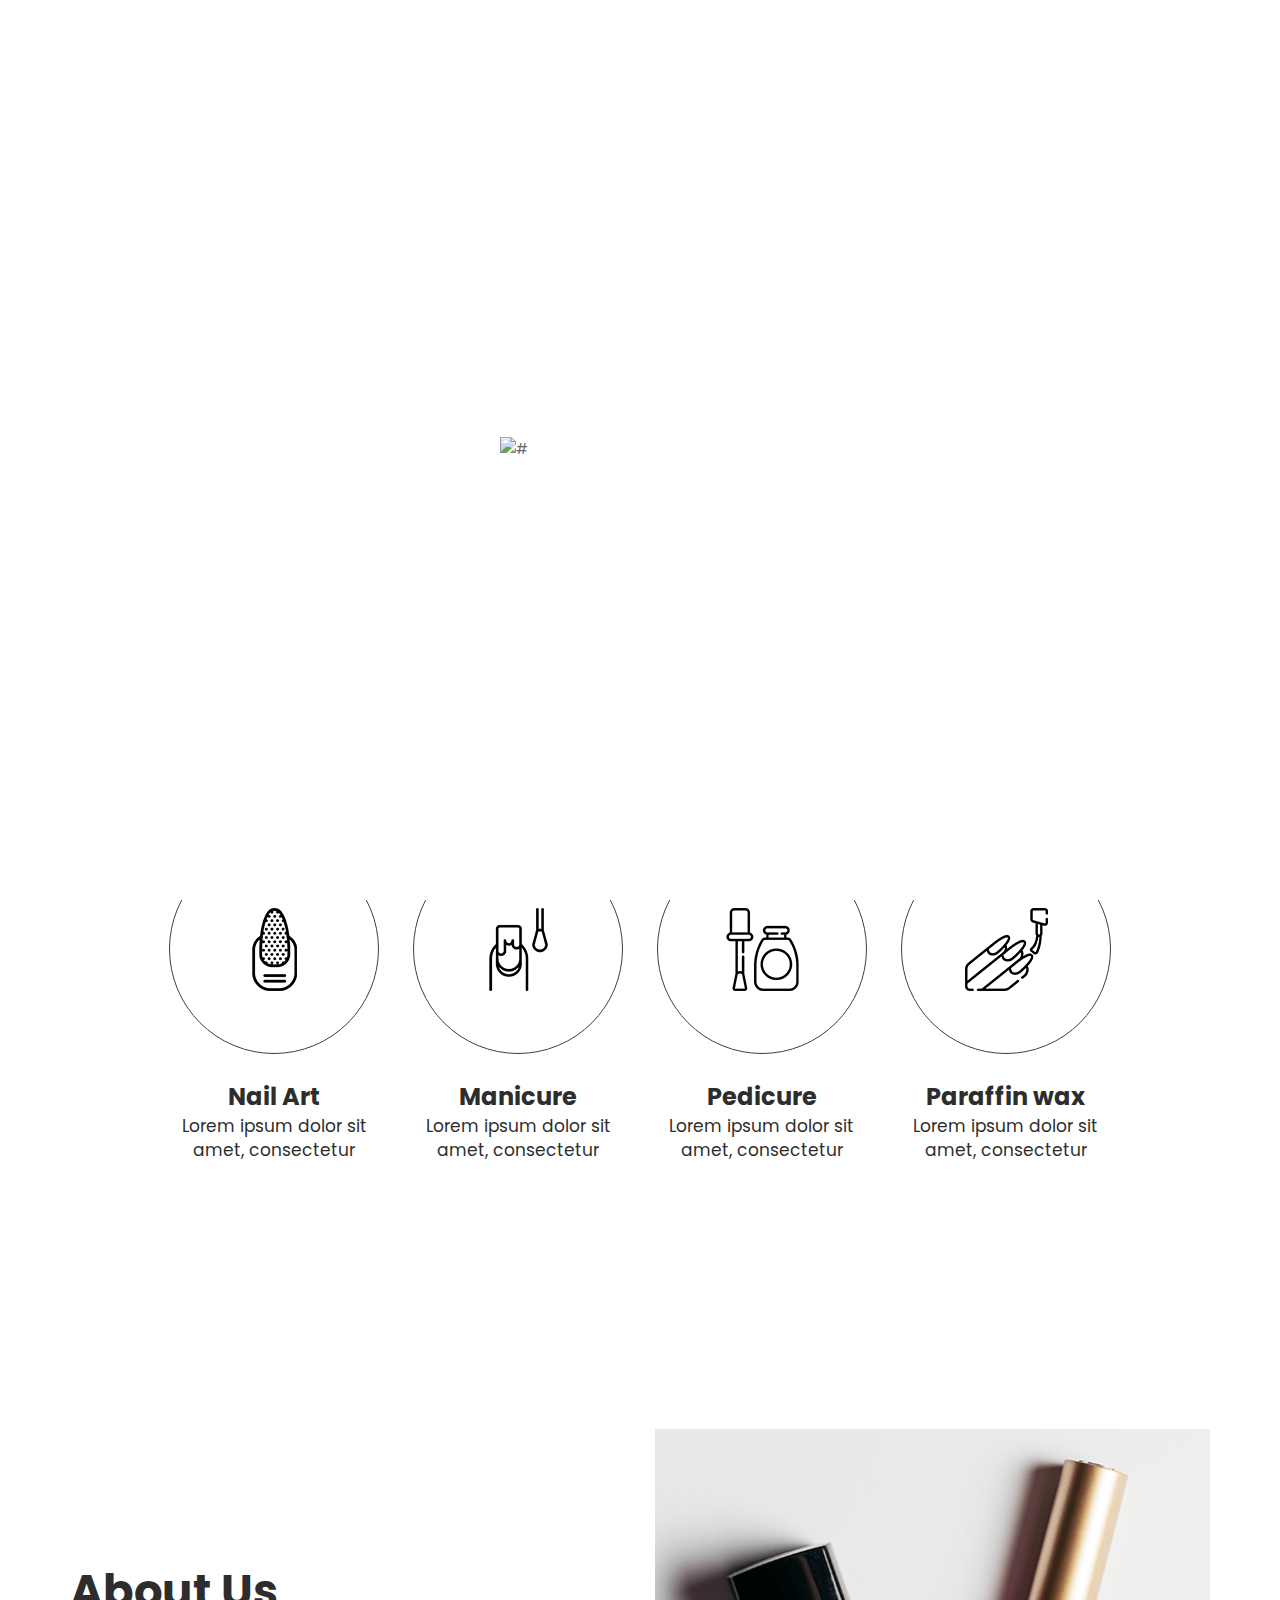
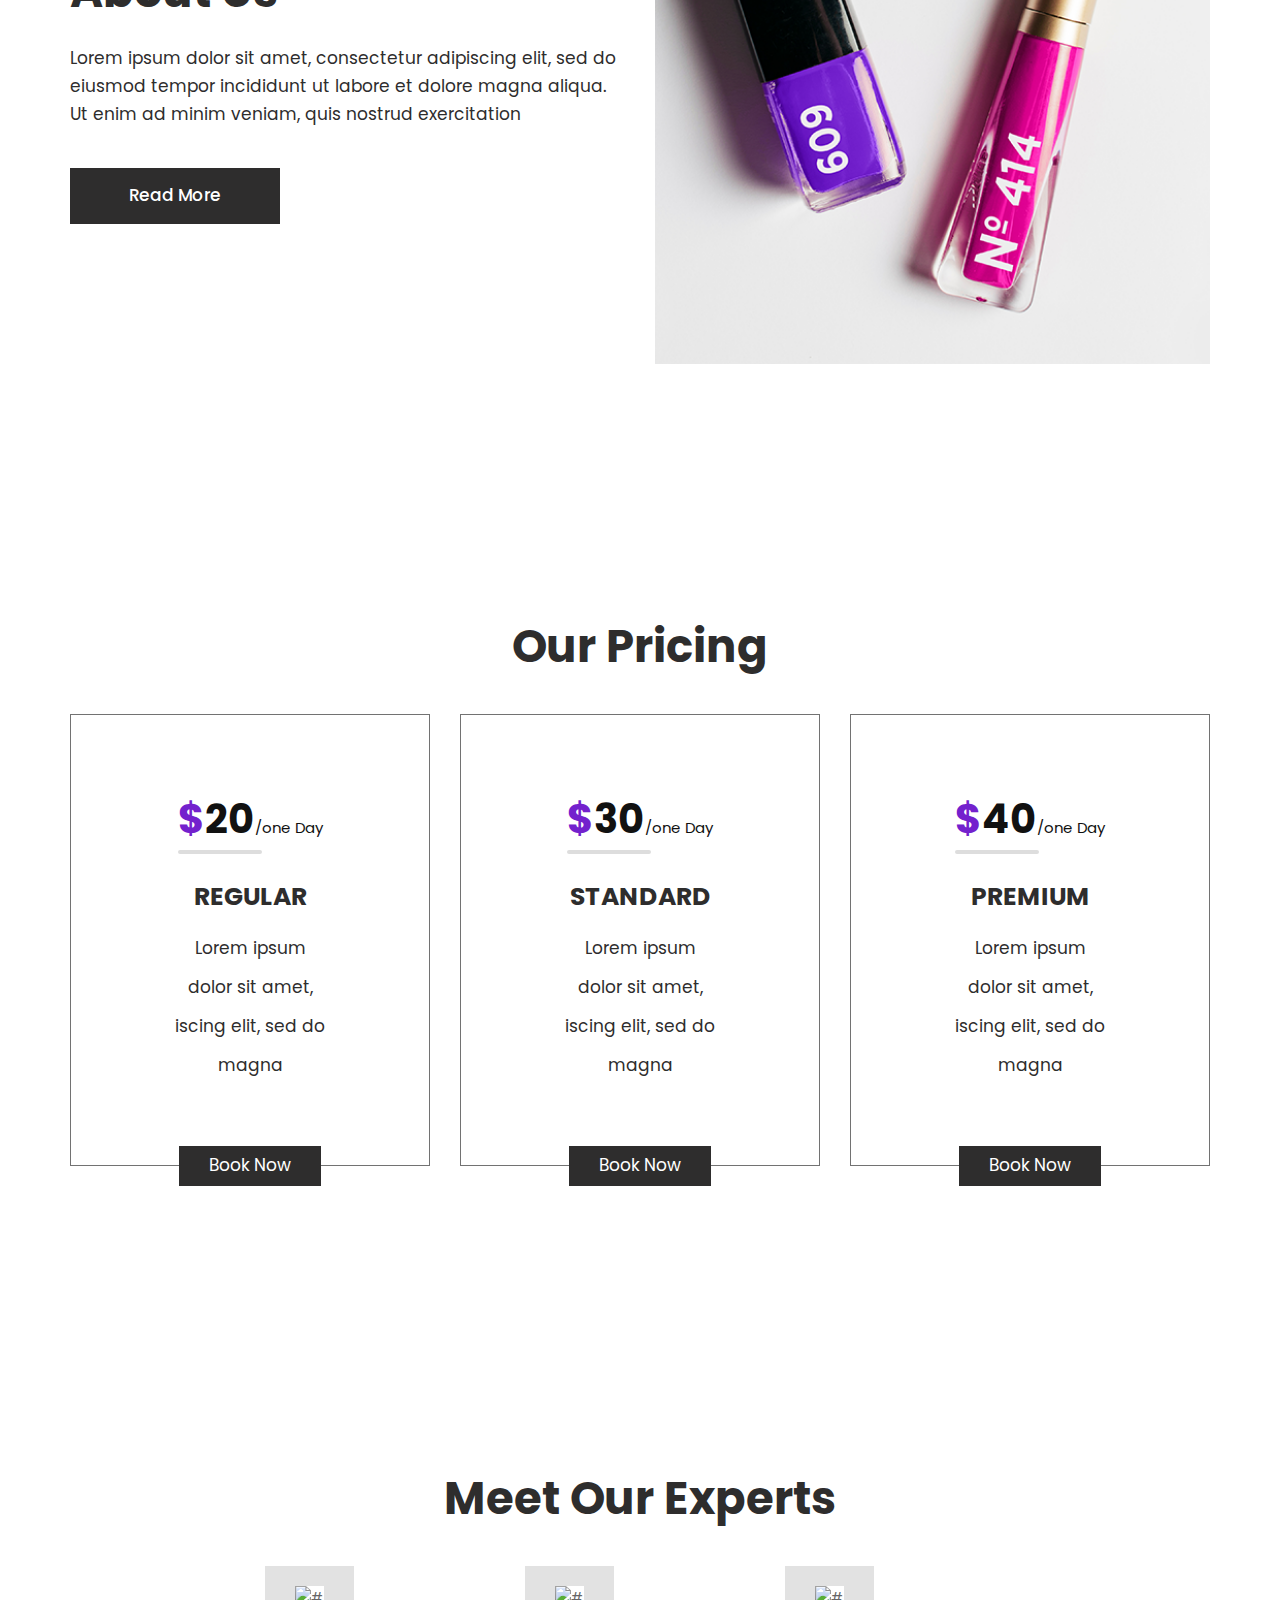
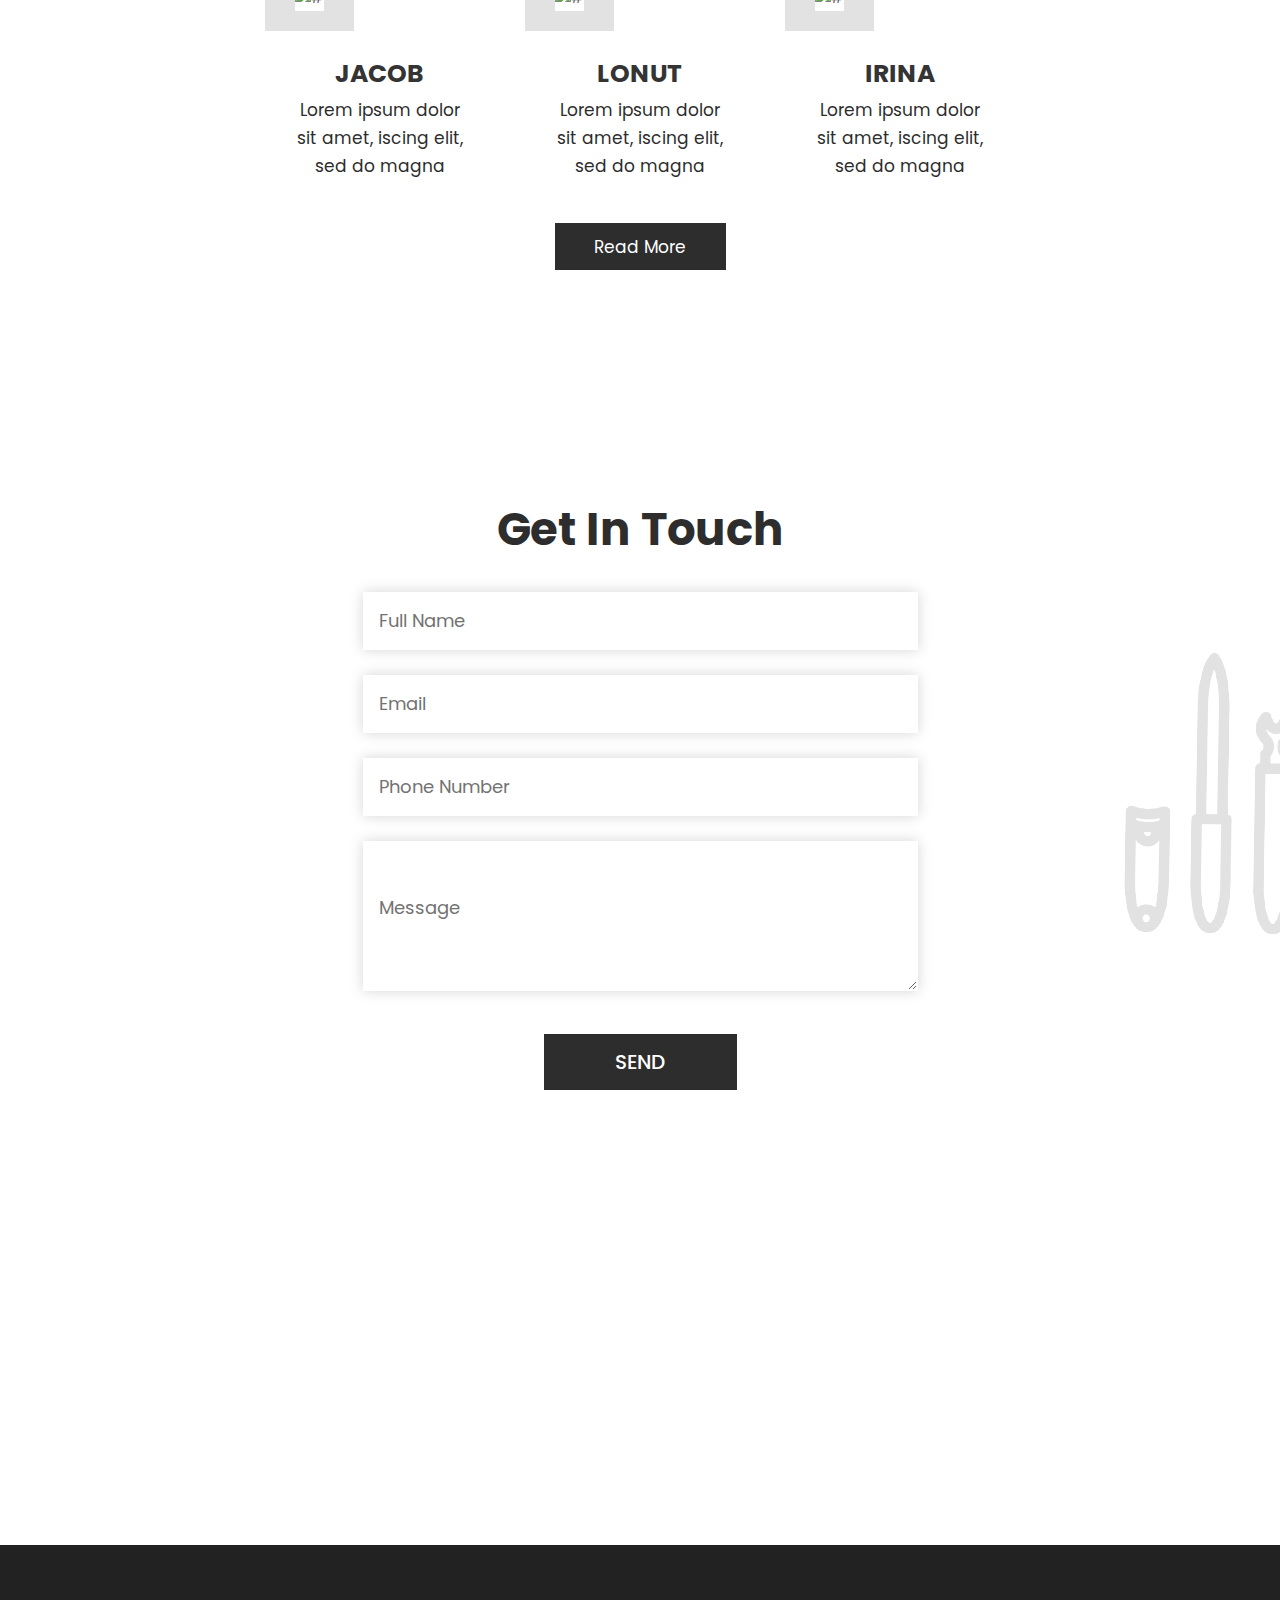
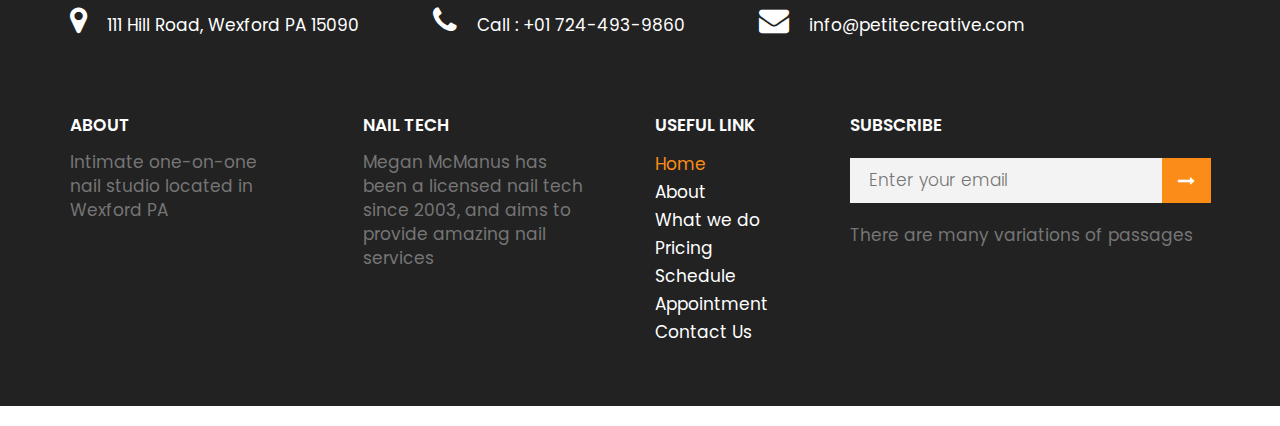
==== commit 12fecf90: "Update index.html" ====
--- a/index.html
+++ b/index.html
@@ -84,10 +84,10 @@
                   </div>
                   <div class="col-md-2">
                      <ul class="social_icon">
-                        <li><a href="#"><i class="fa fa-facebook" aria-hidden="true"></i></a></li>
-                        <li><a href="#"><i class="fa fa-twitter" aria-hidden="true"></i></a></li>
-                        <li><a href="#"><i class="fa fa-linkedin" aria-hidden="true"></i></a></li>
-                        <li><a href="#"><i class="fa fa-instagram" aria-hidden="true"></i></a></li>
+                        <li><a href="https://www.facebook.com/PetiteCreativeSalon"><i class="fa fa-facebook" aria-hidden="true"></i></a></li>
+                        <!-- <li><a href="#"><i class="fa fa-twitter" aria-hidden="true"></i></a></li>-->
+                        <!--<li><a href="#"><i class="fa fa-linkedin" aria-hidden="true"></i></a></li>-->
+                        <li><a href="https://www.instagram.com/petitecreativesalon"><i class="fa fa-instagram" aria-hidden="true"></i></a></li>
                      </ul>
                   </div>
                </div>
@@ -127,7 +127,7 @@
                      <div class="carousel-caption relative">
                         <div class="row d_flex">
                            <div class="col-md-6">
-                              <img class="bann_img" src="images/banner_ing.jpg" alt="#"/>
+                              <img class="bann_img" src="images/banner_ing3.jpg" alt="# width="70%""/>
                            </div>
                            <div class="col-md-6">
                               <span>02/03</span>
@@ -144,7 +144,7 @@
                      <div class="carousel-caption relative">
                         <div class="row d_flex">
                            <div class="col-md-6">
-                              <img class="bann_img" src="images/banner_ing.jpg" alt="#"/>
+                              <img class="bann_img" src="images/banner_ing4.jpg" alt="# width="70%""/>
                            </div>
                            <div class="col-md-6">
                               <span>03/03</span>
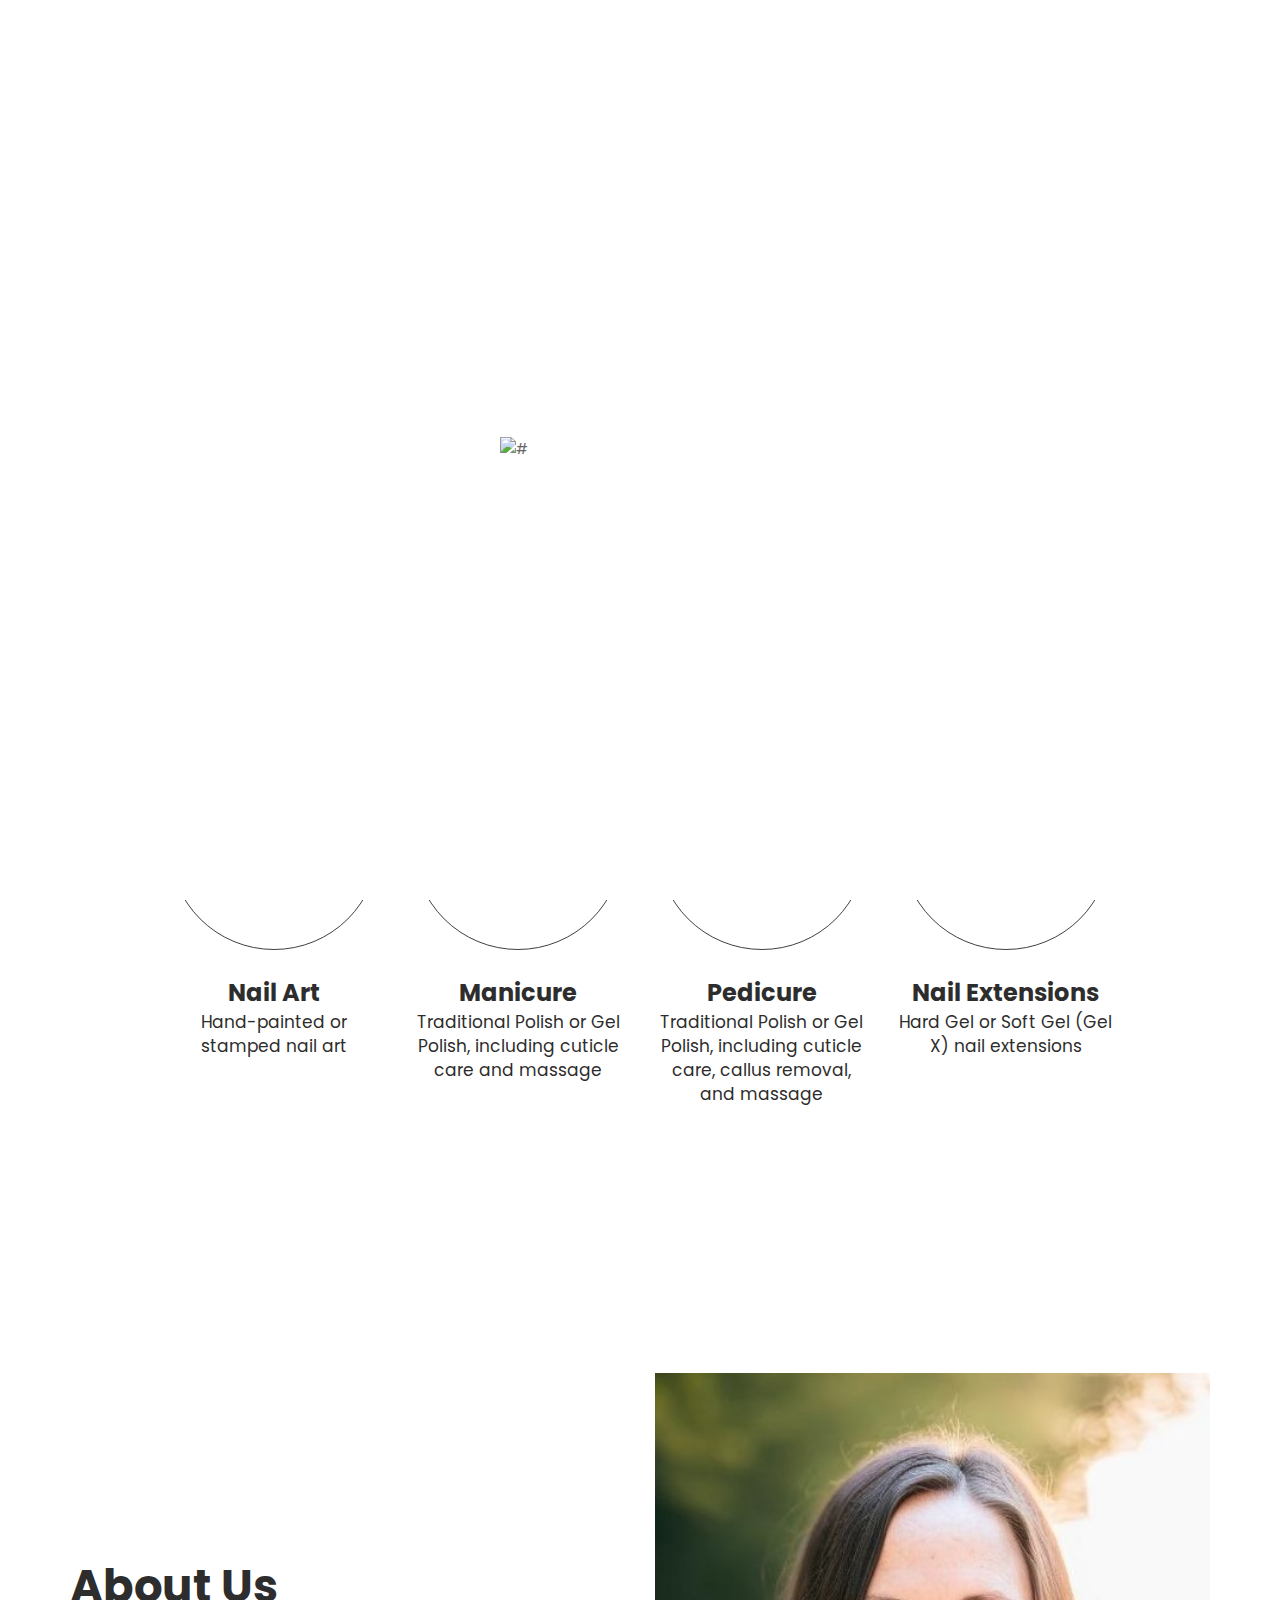
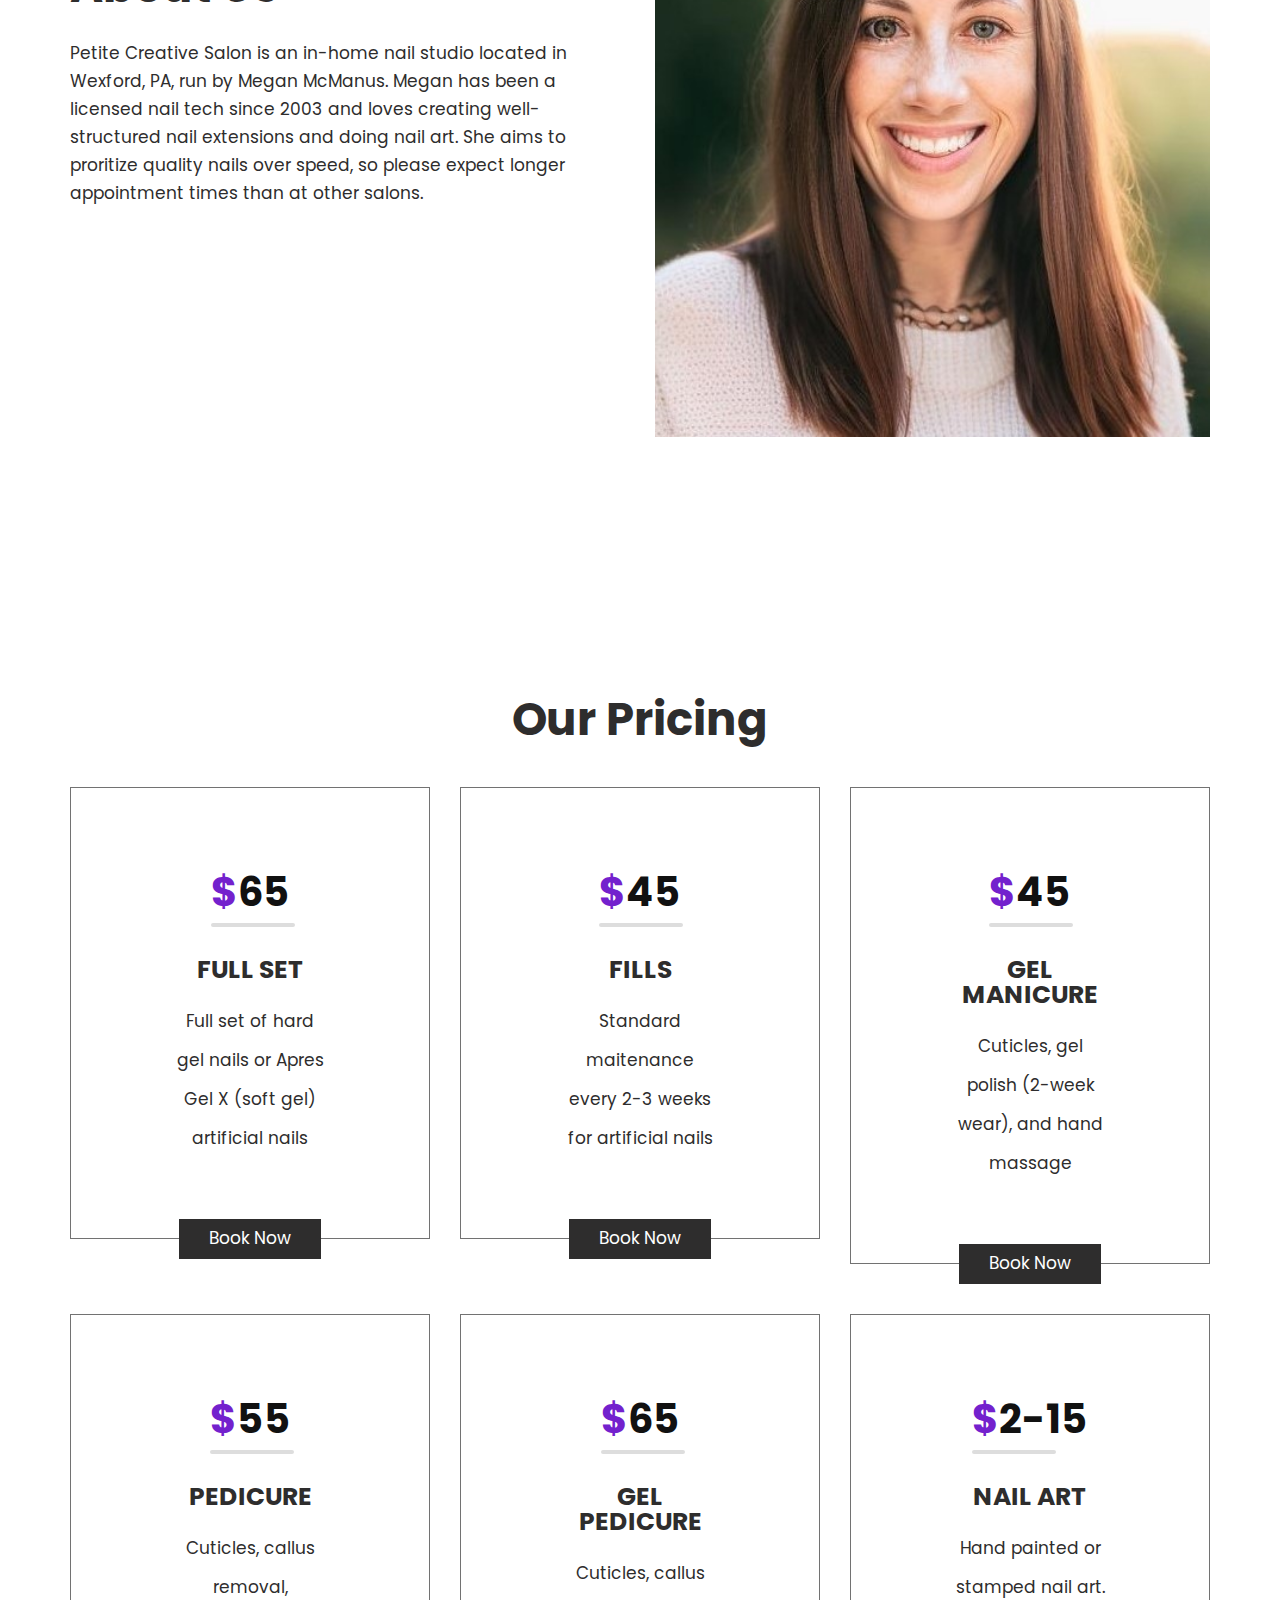
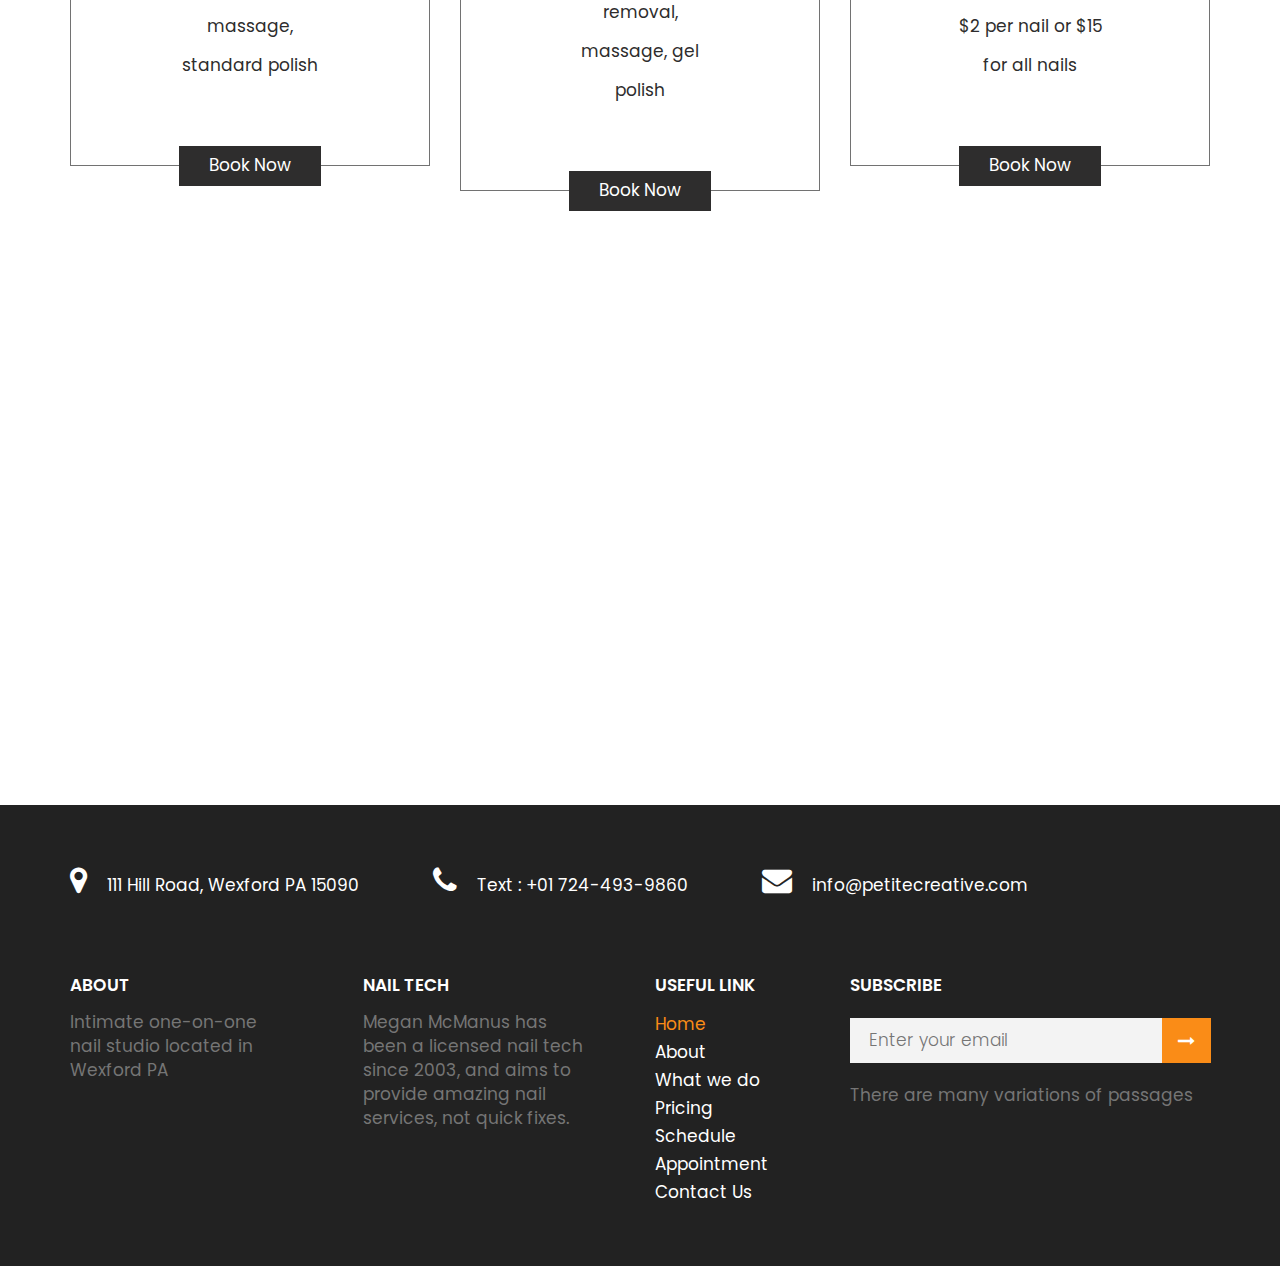
==== commit 2520c3e2: "update main pages" ====
--- a/index.html
+++ b/index.html
@@ -114,8 +114,8 @@
                            </div>
                            <div class="col-md-6">
                               <span>01/03</span>
-                              <h1>Petite Creative Salon Creating Beauty</h1>
-                              <p>Lorem ipsum dolor sit amet, consectetur adipiscing elit, sed do eiusmod tempo</p>
+                              <h1>Petite Creative Salon</h1>
+                              <p>Intimate In-Home Nail Salon, prioritizing excellent nail care over speed.</p>
                               <a class="get_btn" href="Javascript:void(0)" role="button">Get Appoinment</a>
                            </div>
                         </div>
@@ -127,12 +127,12 @@
                      <div class="carousel-caption relative">
                         <div class="row d_flex">
                            <div class="col-md-6">
-                              <img class="bann_img" src="images/banner_ing3.jpg" alt="# width="70%""/>
+                              <img class="bann_img" src="images/banner_ing3.jpg" alt="# width="70%"/>
                            </div>
                            <div class="col-md-6">
                               <span>02/03</span>
-                              <h1>Milina nail Salon Creating Beauty</h1>
-                              <p>Lorem ipsum dolor sit amet, consectetur adipiscing elit, sed do eiusmod tempo</p>
+                              <h1>Artificial Nails</h1>
+                              <p>Nail extensions with sculpted hard gel or Apres Gel X (soft gel)</p>
                               <a class="get_btn" href="Javascript:void(0)" role="button">Get Appoinment</a>
                            </div>
                         </div>
@@ -144,12 +144,12 @@
                      <div class="carousel-caption relative">
                         <div class="row d_flex">
                            <div class="col-md-6">
-                              <img class="bann_img" src="images/banner_ing4.jpg" alt="# width="70%""/>
+                              <img class="bann_img" src="images/banner_ing4.jpg" alt="# width="70%"/>
                            </div>
                            <div class="col-md-6">
                               <span>03/03</span>
-                              <h1>Milina nail Salon Creating Beauty</h1>
-                              <p>Lorem ipsum dolor sit amet, consectetur adipiscing elit, sed do eiusmod tempo</p>
+                              <h1>Mani & Pedi</h1>
+                              <p>Take care of your natural nails, with cuticle care, callus removal, massage, and standard or gel polish</p>
                               <a class="get_btn" href="Javascript:void(0)" role="button">Get Appoinment</a>
                            </div>
                         </div>
@@ -185,28 +185,28 @@
                         <div class="we_box">
                            <i><img src="images/weicon1.png" alt="#"/></i>
                            <h3>Nail Art</h3>
-                           <p>Lorem ipsum dolor sit amet, consectetur </p>
+                           <p>Hand-painted or stamped nail art</p>
                         </div>
                      </div>
                      <div class="col-md-3 col-sm-6">
                         <div class="we_box">
                            <i><img src="images/weicon2.png" alt="#"/></i>
                            <h3>Manicure</h3>
-                           <p>Lorem ipsum dolor sit amet, consectetur </p>
+                           <p>Traditional Polish or Gel Polish, including cuticle care and massage</p>
                         </div>
                      </div>
                      <div class="col-md-3 col-sm-6">
                         <div class="we_box">
                            <i><img src="images/weicon3.png" alt="#"/></i>
                            <h3>Pedicure</h3>
-                           <p>Lorem ipsum dolor sit amet, consectetur </p>
+                           <p>Traditional Polish or Gel Polish, including cuticle care, callus removal, and massage</p>
                         </div>
                      </div>
                      <div class="col-md-3 col-sm-6">
                         <div class="we_box">
                            <i><img src="images/weicon4.png" alt="#"/></i>
-                           <h3>Paraffin wax</h3>
-                           <p>Lorem ipsum dolor sit amet, consectetur </p>
+                           <h3>Nail Extensions</h3>
+                           <p>Hard Gel or Soft Gel (Gel X) nail extensions</p>
                         </div>
                      </div>
                   </div>
@@ -222,13 +222,13 @@
                <div class="col-md-6">
                   <div class="titlepage">
                      <h2>About Us</h2>
-                     <p>Lorem ipsum dolor sit amet, consectetur adipiscing elit, sed do eiusmod tempor incididunt ut labore et dolore magna aliqua. Ut enim ad minim veniam, quis nostrud exercitation</p>
-                     <a class="read_more" href="Javascript:void(0)"> Read More</a>
+                     <p>Petite Creative Salon is an in-home nail studio located in Wexford, PA, run by Megan McManus. Megan has been a licensed nail tech since 2003 and loves creating well-structured nail extensions and doing nail art. She aims to proritize quality nails over speed, so please expect longer appointment times than at other salons.</p>
+                     <!-- <a class="read_more" href="Javascript:void(0)"> Read More</a> -->
                   </div>
                </div>
                <div class="col-md-6">
                   <div class="about_img">
-                     <figure><img src="images/about.png" alt="#"/></figure>
+                     <figure><img src="images/42.jpeg" alt="#" height="200"/></figure>
                   </div>
                </div>
             </div>
@@ -249,35 +249,71 @@
                <div class="col-md-4">
                   <div class="pricing_box">
                      <div class="pricing_box_ti">
-                        <h3> <span>$</span>20<strong>/one Day</strong></h3>
-                     </div>
-                     <div class="our_pricing">
-                        <span>Regular</span>
-                        <p>Lorem ipsum dolor sit amet, iscing elit, sed do magna</p>
-                     </div>
-                  </div>
-                  <a class="read_more mar_top" href="Javascript:void(0)"> Book Now</a>
-               </div>
-               <div class="col-md-4">
-                  <div class="pricing_box">
-                     <div class="pricing_box_ti">
-                        <h3> <span>$</span>30<strong>/one Day</strong></h3>
-                     </div>
-                     <div class="our_pricing">
-                        <span>Standard</span>
-                        <p>Lorem ipsum dolor sit amet, iscing elit, sed do magna</p>
-                     </div>
-                  </div>
-                  <a class="read_more mar_top" href="Javascript:void(0)"> Book Now</a>
-               </div>
-               <div class="col-md-4">
-                  <div class="pricing_box">
-                     <div class="pricing_box_ti">
-                        <h3> <span>$</span>40<strong>/one Day</strong></h3>
-                     </div>
-                     <div class="our_pricing">
-                        <span>Premium</span>
-                        <p>Lorem ipsum dolor sit amet, iscing elit, sed do magna</p>
+                        <h3> <span>$</span>65</h3>
+                     </div>
+                     <div class="our_pricing">
+                        <span>Full Set</span>
+                        <p>Full set of hard gel nails or Apres Gel X (soft gel) artificial nails</p>
+                     </div>
+                  </div>
+                  <a class="read_more mar_top" href="Javascript:void(0)"> Book Now</a>
+               </div>
+               <div class="col-md-4">
+                  <div class="pricing_box">
+                     <div class="pricing_box_ti">
+                        <h3> <span>$</span>45</h3>
+                     </div>
+                     <div class="our_pricing">
+                        <span>Fills</span>
+                        <p>Standard maitenance every 2-3 weeks for artificial nails</p>
+                     </div>
+                  </div>
+                  <a class="read_more mar_top" href="Javascript:void(0)"> Book Now</a>
+               </div>
+               <div class="col-md-4">
+                  <div class="pricing_box">
+                     <div class="pricing_box_ti">
+                        <h3> <span>$</span>45</h3>
+                     </div>
+                     <div class="our_pricing">
+                        <span>Gel Manicure</span>
+                        <p>Cuticles, gel polish (2-week wear), and hand massage</p>
+                     </div>
+                  </div>
+                  <a class="read_more mar_top" href="Javascript:void(0)"> Book Now</a>
+               </div>
+               <div class="col-md-4">
+                  <div class="pricing_box">
+                     <div class="pricing_box_ti">
+                        <h3> <span>$</span>55</h3>
+                     </div>
+                     <div class="our_pricing">
+                        <span>Pedicure</span>
+                        <p>Cuticles, callus removal, massage, standard polish</p>
+                     </div>
+                  </div>
+                  <a class="read_more mar_top" href="Javascript:void(0)"> Book Now</a>
+               </div>
+               <div class="col-md-4">
+                  <div class="pricing_box">
+                     <div class="pricing_box_ti">
+                        <h3> <span>$</span>65</h3>
+                     </div>
+                     <div class="our_pricing">
+                        <span>Gel Pedicure</span>
+                        <p>Cuticles, callus removal, massage, gel polish</p>
+                     </div>
+                  </div>
+                  <a class="read_more mar_top" href="Javascript:void(0)"> Book Now</a>
+               </div>
+               <div class="col-md-4">
+                  <div class="pricing_box">
+                     <div class="pricing_box_ti">
+                        <h3> <span>$</span>2-15</h3>
+                     </div>
+                     <div class="our_pricing">
+                        <span>Nail Art</span>
+                        <p>Hand painted or stamped nail art. $2 per nail or $15 for all nails</p>
                      </div>
                   </div>
                   <a class="read_more mar_top" href="Javascript:void(0)"> Book Now</a>
@@ -286,62 +322,9 @@
          </div>
       </div>
       <!-- end our pricing -->
-      <!-- experts -->
-      <div  class="experts slin2">
-         <div class="container">
-            <div class="row">
-               <div class="col-md-12">
-                  <div class="titlepage">
-                     <h2>Meet Our Experts</h2>
-                  </div>
-               </div>
-            </div>
-            <div class="row">
-               <div class="col-lg-8 offset-lg-2 col-md-12">
-                  <div class="row">
-                     <div class="col-md-4">
-                        <div id="exp" class="experts_box">
-                           <div class="experts_img">
-                              <figure><img src="images/blog1.jpg" alt="#"/></figure>
-                           </div>
-                           <div class="meet">
-                              <h3>Jacob</h3>
-                              <p>Lorem ipsum dolor sit amet, iscing elit, sed do magna </p>
-                           </div>
-                        </div>
-                     </div>
-                     <div class="col-md-4">
-                        <div id="exp" class="experts_box">
-                           <div class="experts_img">
-                              <figure><img src="images/blog2.jpg" alt="#"/></figure>
-                           </div>
-                           <div class="meet">
-                              <h3>Lonut</h3>
-                              <p>Lorem ipsum dolor sit amet, iscing elit, sed do magna</p>
-                           </div>
-                        </div>
-                     </div>
-                     <div class="col-md-4">
-                        <div id="exp" class="experts_box">
-                           <div class="experts_img">
-                              <figure><img src="images/blog3.jpg" alt="#"/></figure>
-                           </div>
-                           <div class="meet">
-                              <h3>Irina</h3>
-                              <p>Lorem ipsum dolor sit amet, iscing elit, sed do magna</p>
-                           </div>
-                        </div>
-                     </div>
-                     <div class="col-md-12">
-                        <a class="read_more mar_top exper" href="Javascript:void(0)"> Read More</a>
-                     </div>
-                  </div>
-               </div>
-            </div>
-         </div>
-      </div>
-      <!-- end experts -->
+     
       <!--  contact -->
+      <!--
       <div class="contact">
          <div class="container">
             <div class="row">
@@ -375,12 +358,13 @@
                </div>
             </div>
          </div>
+      -->
          <div class="container-fluid">
             <div class="row">
                <div class="col-md-12">
                   <div class="map_main">
                      <div class="map-responsive">
-                        <iframe src="https://www.google.com/maps/embed/v1/place?key=AIzaSyA0s1a7phLN0iaD6-UE7m4qP-z21pH0eSc&amp;q=Eiffel+Tower+Paris+France" width="600" height="386" frameborder="0" style="border:0; width: 100%;" allowfullscreen=""></iframe>
+                        <iframe src="https://www.google.com/maps/embed?pb=!1m18!1m12!1m3!1d3028.069794412719!2d-80.0400213235519!3d40.62834274273219!2m3!1f0!2f0!3f0!3m2!1i1024!2i768!4f13.1!3m3!1m2!1s0x8834896cb023d789%3A0x48bd447f0c35732c!2s111%20Hill%20Rd%2C%20Wexford%2C%20PA%2015090!5e0!3m2!1sen!2sus!4v1699737070824!5m2!1sen!2sus" width="600" height="386" frameborder="0" style="border:0; width: 100%;" allowfullscreen=""></iframe>
                      </div>
                   </div>
                </div>
@@ -396,7 +380,7 @@
                   <div class="col-md-12">
                      <ul class="conta">
                         <li><i class="fa fa-map-marker" aria-hidden="true"></i> 111 Hill Road, Wexford PA 15090</li>
-                        <li><i class="fa fa-phone" aria-hidden="true"></i> Call : +01 724-493-9860</li>
+                        <li><i class="fa fa-phone" aria-hidden="true"></i> Text : +01 724-493-9860</li>
                         <li> <i class="fa fa-envelope" aria-hidden="true"></i><a href="#"> info@petitecreative.com</a></li>
                      </ul>
                   </div>
@@ -406,7 +390,7 @@
                   </div>
                   <div class=" col-md-3 col-sm-6">
                      <h3>Nail Tech</h3>
-                     <p class="variat" >Megan McManus has been a licensed nail tech since 2003, and aims to provide amazing nail services</p>
+                     <p class="variat" >Megan McManus has been a licensed nail tech since 2003, and aims to provide amazing nail services, not quick fixes.</p>
                   </div>
                   <div class="col-md-2 col-sm-6">
                      <h3>Useful Link</h3>
@@ -448,4 +432,3 @@
       <script src="js/custom.js"></script>
    </body>
 </html>
-
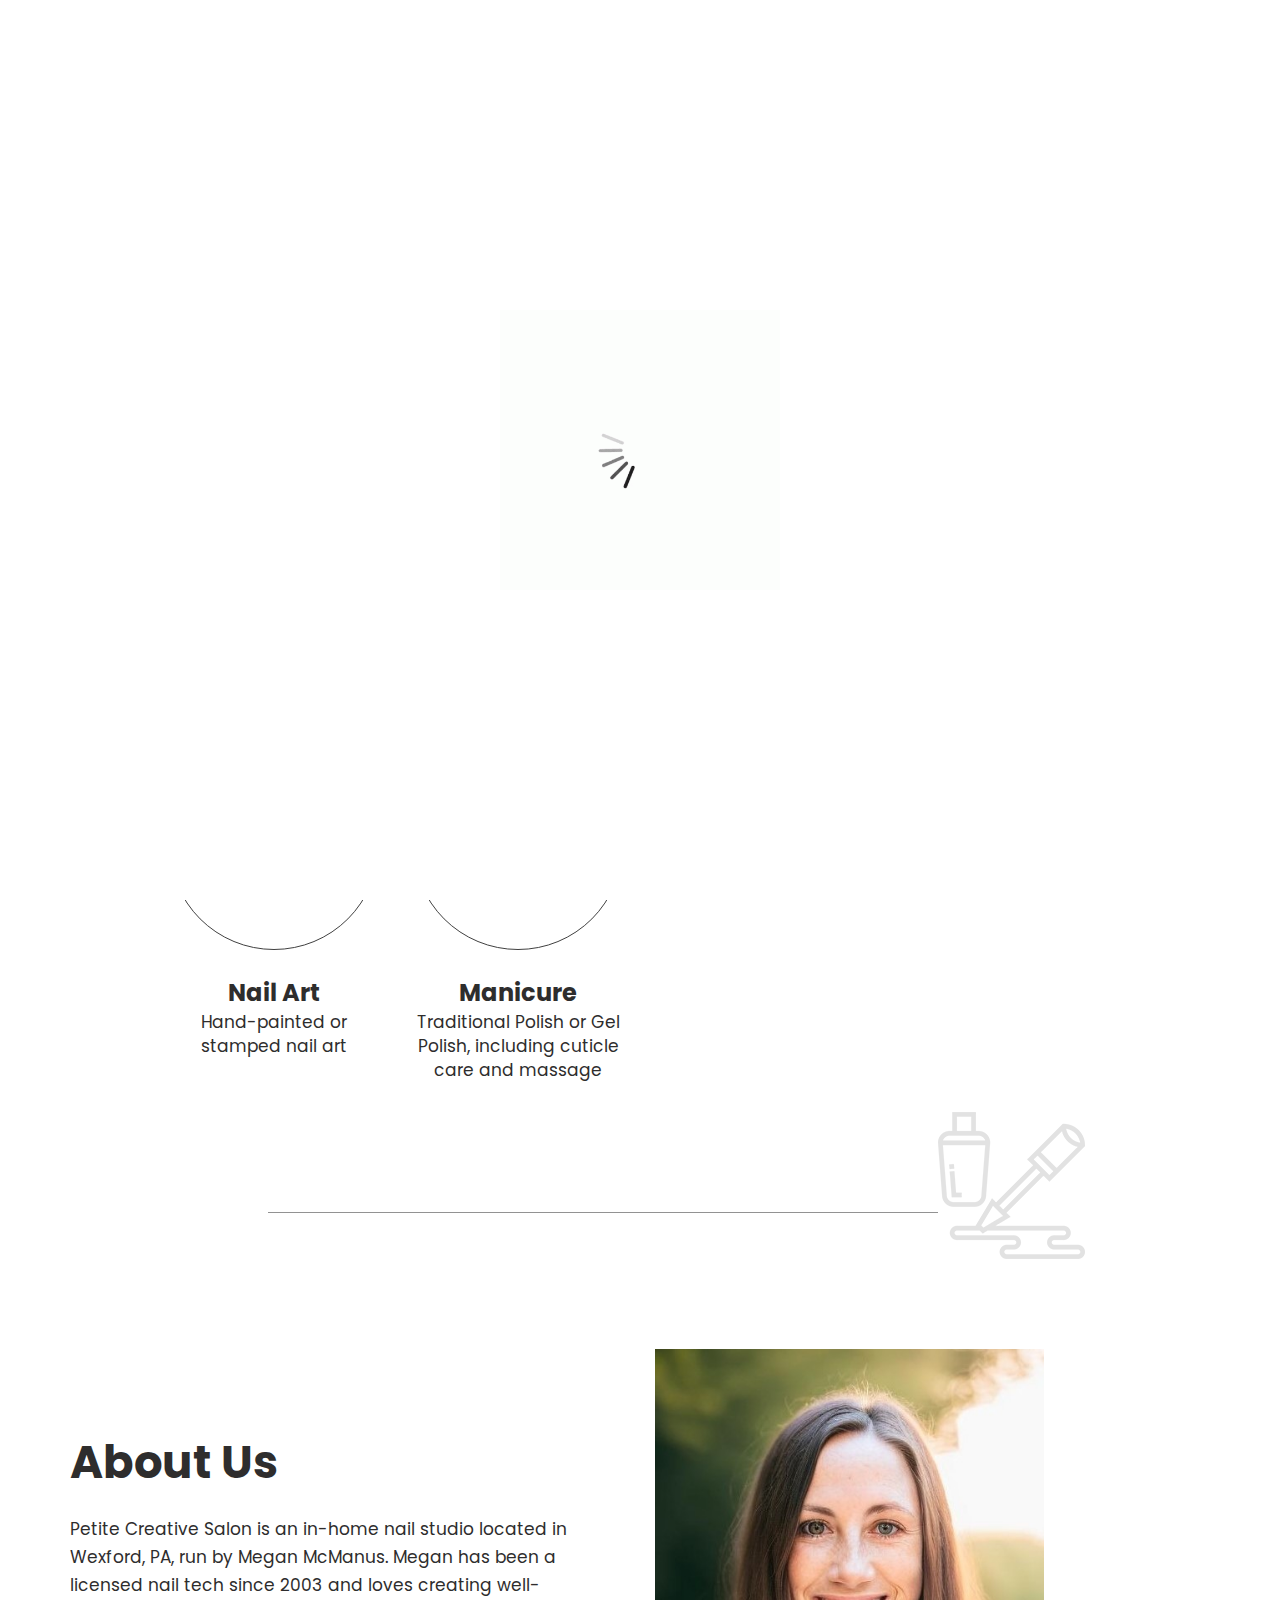
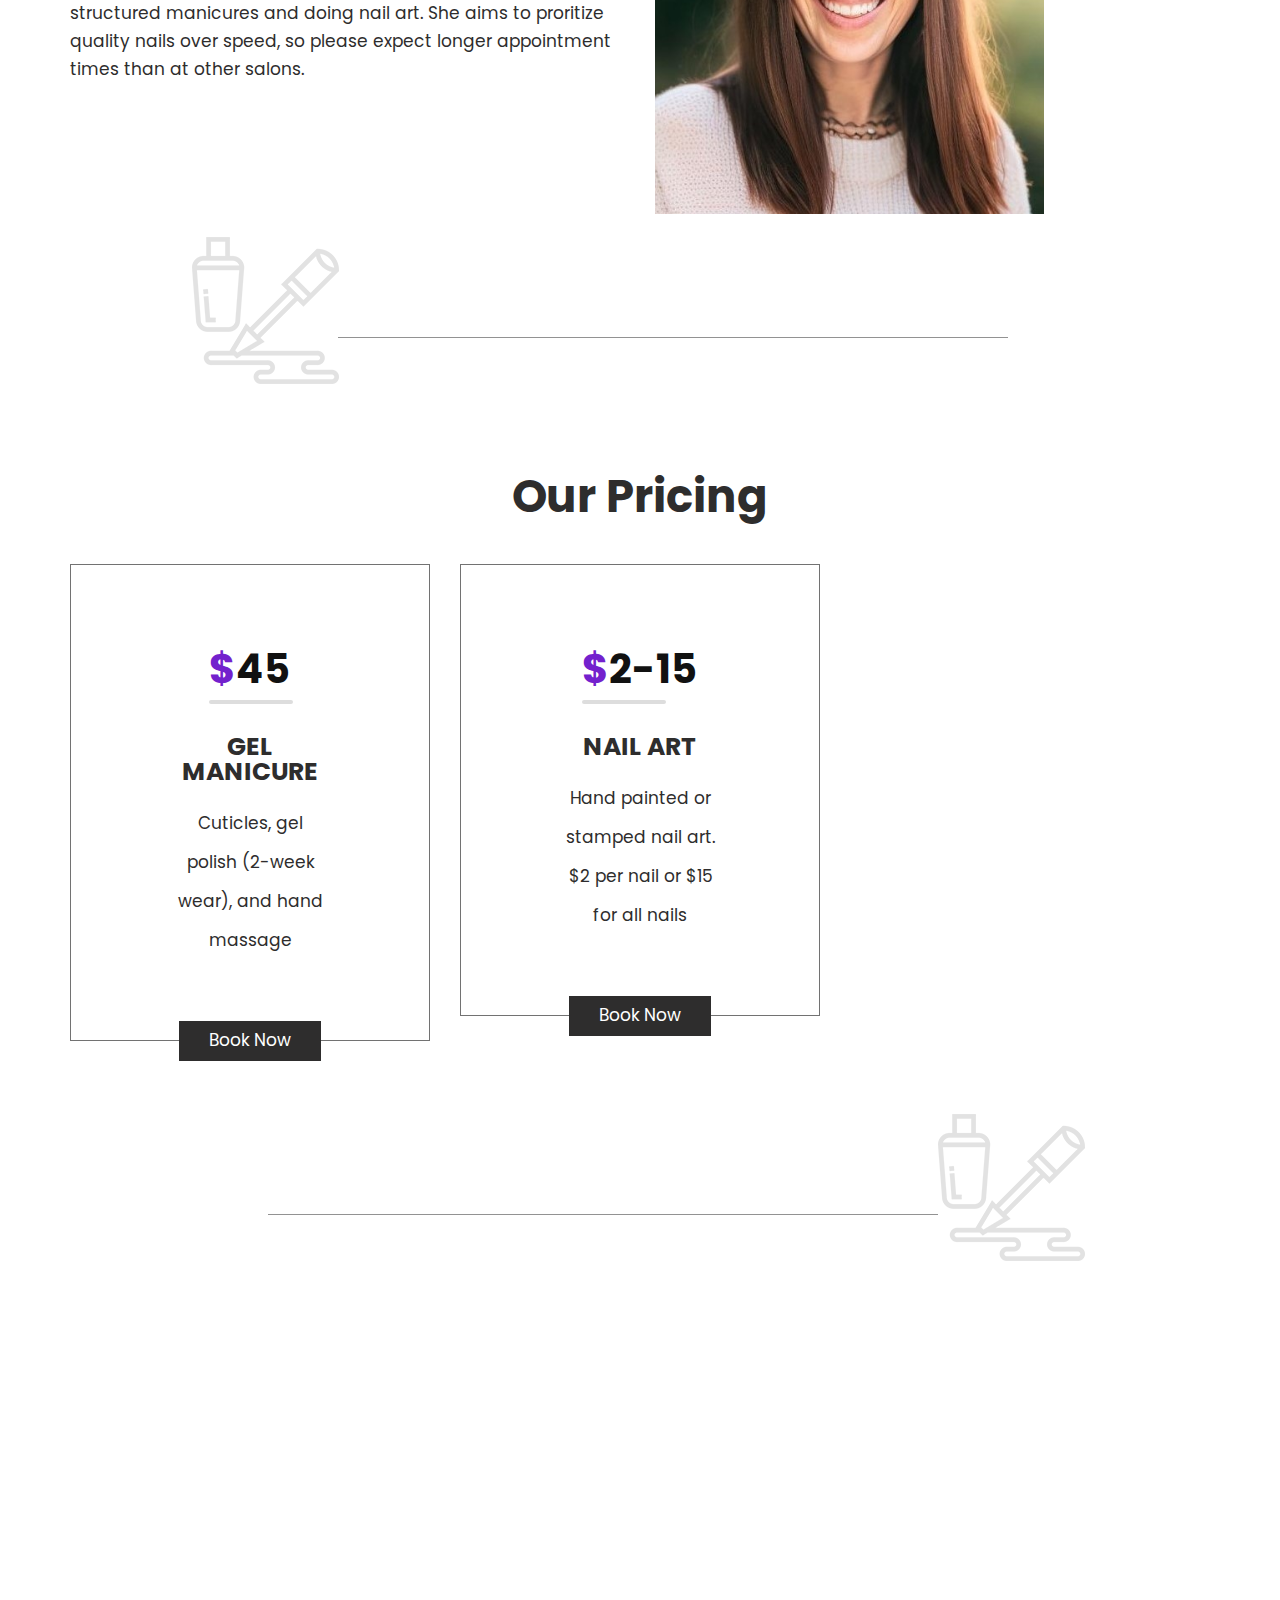
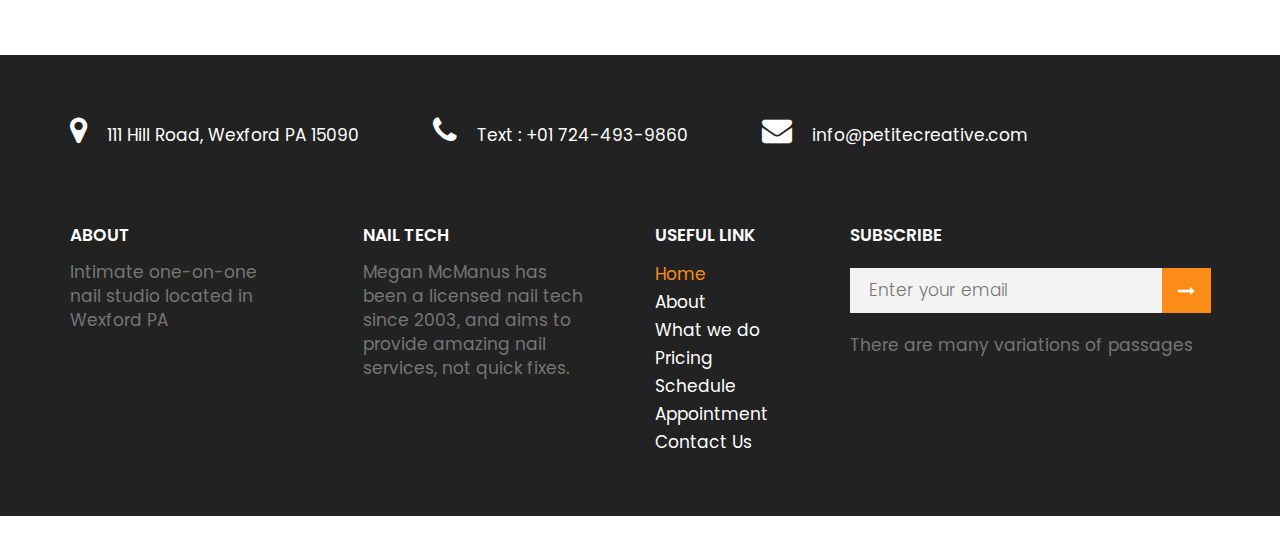
==== commit 4b240e9c: "Update index.html" ====
--- a/index.html
+++ b/index.html
@@ -116,7 +116,7 @@
                               <span>01/03</span>
                               <h1>Petite Creative Salon</h1>
                               <p>Intimate In-Home Nail Salon, prioritizing excellent nail care over speed.</p>
-                              <a class="get_btn" href="Javascript:void(0)" role="button">Get Appoinment</a>
+                              <a class="get_btn" href="https://book.heygoldie.com/Petite-Creative-Salon/checkout" role="button">Get Appoinment</a>
                            </div>
                         </div>
                      </div>
@@ -131,9 +131,9 @@
                            </div>
                            <div class="col-md-6">
                               <span>02/03</span>
-                              <h1>Artificial Nails</h1>
-                              <p>Nail extensions with sculpted hard gel or Apres Gel X (soft gel)</p>
-                              <a class="get_btn" href="Javascript:void(0)" role="button">Get Appoinment</a>
+                              <h1>Gel Manicures Nails</h1>
+                              <p>Two-week wear, instantly dry, nail art optional</p>
+                              <a class="get_btn" href="https://book.heygoldie.com/Petite-Creative-Salon/checkout" role="button">Get Appoinment</a>
                            </div>
                         </div>
                      </div>
@@ -148,9 +148,9 @@
                            </div>
                            <div class="col-md-6">
                               <span>03/03</span>
-                              <h1>Mani & Pedi</h1>
-                              <p>Take care of your natural nails, with cuticle care, callus removal, massage, and standard or gel polish</p>
-                              <a class="get_btn" href="Javascript:void(0)" role="button">Get Appoinment</a>
+                              <h1>Manicure>/h1>
+                              <p>Take care of your natural nails, with cuticle care, callus removal, massage, and standard polish</p>
+                              <a class="get_btn" href="https://book.heygoldie.com/Petite-Creative-Salon/checkout" role="button">Get Appoinment</a>
                            </div>
                         </div>
                      </div>
@@ -195,19 +195,7 @@
                            <p>Traditional Polish or Gel Polish, including cuticle care and massage</p>
                         </div>
                      </div>
-                     <div class="col-md-3 col-sm-6">
-                        <div class="we_box">
-                           <i><img src="images/weicon3.png" alt="#"/></i>
-                           <h3>Pedicure</h3>
-                           <p>Traditional Polish or Gel Polish, including cuticle care, callus removal, and massage</p>
-                        </div>
-                     </div>
-                     <div class="col-md-3 col-sm-6">
-                        <div class="we_box">
-                           <i><img src="images/weicon4.png" alt="#"/></i>
-                           <h3>Nail Extensions</h3>
-                           <p>Hard Gel or Soft Gel (Gel X) nail extensions</p>
-                        </div>
+                    
                      </div>
                   </div>
                </div>
@@ -222,7 +210,7 @@
                <div class="col-md-6">
                   <div class="titlepage">
                      <h2>About Us</h2>
-                     <p>Petite Creative Salon is an in-home nail studio located in Wexford, PA, run by Megan McManus. Megan has been a licensed nail tech since 2003 and loves creating well-structured nail extensions and doing nail art. She aims to proritize quality nails over speed, so please expect longer appointment times than at other salons.</p>
+                     <p>Petite Creative Salon is an in-home nail studio located in Wexford, PA, run by Megan McManus. Megan has been a licensed nail tech since 2003 and loves creating well-structured manicures and doing nail art. She aims to proritize quality nails over speed, so please expect longer appointment times than at other salons.</p>
                      <!-- <a class="read_more" href="Javascript:void(0)"> Read More</a> -->
                   </div>
                </div>
@@ -246,17 +234,17 @@
                </div>
             </div>
             <div class="row">
-               <div class="col-md-4">
+              <!-- <div class="col-md-4">
                   <div class="pricing_box">
                      <div class="pricing_box_ti">
                         <h3> <span>$</span>65</h3>
                      </div>
-                     <div class="our_pricing">
+                    <div class="our_pricing"> 
                         <span>Full Set</span>
                         <p>Full set of hard gel nails or Apres Gel X (soft gel) artificial nails</p>
                      </div>
                   </div>
-                  <a class="read_more mar_top" href="Javascript:void(0)"> Book Now</a>
+                  <a class="read_more mar_top" href="https://book.heygoldie.com/Petite-Creative-Salon/checkout"> Book Now</a>
                </div>
                <div class="col-md-4">
                   <div class="pricing_box">
@@ -268,8 +256,8 @@
                         <p>Standard maitenance every 2-3 weeks for artificial nails</p>
                      </div>
                   </div>
-                  <a class="read_more mar_top" href="Javascript:void(0)"> Book Now</a>
-               </div>
+                  <a class="read_more mar_top" href="https://book.heygoldie.com/Petite-Creative-Salon/checkout"> Book Now</a>
+               </div> -->
                <div class="col-md-4">
                   <div class="pricing_box">
                      <div class="pricing_box_ti">
@@ -280,9 +268,9 @@
                         <p>Cuticles, gel polish (2-week wear), and hand massage</p>
                      </div>
                   </div>
-                  <a class="read_more mar_top" href="Javascript:void(0)"> Book Now</a>
-               </div>
-               <div class="col-md-4">
+                  <a class="read_more mar_top" href="https://book.heygoldie.com/Petite-Creative-Salon/checkout"> Book Now</a>
+               </div>
+               <!--<div class="col-md-4">
                   <div class="pricing_box">
                      <div class="pricing_box_ti">
                         <h3> <span>$</span>55</h3>
@@ -292,8 +280,8 @@
                         <p>Cuticles, callus removal, massage, standard polish</p>
                      </div>
                   </div>
-                  <a class="read_more mar_top" href="Javascript:void(0)"> Book Now</a>
-               </div>
+                  <a class="read_more mar_top" href="https://book.heygoldie.com/Petite-Creative-Salon/checkout"> Book Now</a>
+               </div> 
                <div class="col-md-4">
                   <div class="pricing_box">
                      <div class="pricing_box_ti">
@@ -304,8 +292,8 @@
                         <p>Cuticles, callus removal, massage, gel polish</p>
                      </div>
                   </div>
-                  <a class="read_more mar_top" href="Javascript:void(0)"> Book Now</a>
-               </div>
+                  <a class="read_more mar_top" href="https://book.heygoldie.com/Petite-Creative-Salon/checkout"> Book Now</a>
+               </div> -->
                <div class="col-md-4">
                   <div class="pricing_box">
                      <div class="pricing_box_ti">
@@ -316,7 +304,7 @@
                         <p>Hand painted or stamped nail art. $2 per nail or $15 for all nails</p>
                      </div>
                   </div>
-                  <a class="read_more mar_top" href="Javascript:void(0)"> Book Now</a>
+                  <a class="read_more mar_top" href="https://book.heygoldie.com/Petite-Creative-Salon/checkout"> Book Now</a>
                </div>
             </div>
          </div>
--- a/css/style.css
+++ b/css/style.css
@@ -263,6 +263,13 @@
 .logo a img {
      z-index: 9999;
      position: relative;
+
+}
+
+@media (max-width:1400px) {
+     .logo a img {
+          display: none;
+     }   
 }
 
 .logo::before {
@@ -273,6 +280,8 @@
      height: 86px;
      left: -75px;
      top: -24px;
+     max-width: 100%
+
 }
 
 
@@ -576,7 +585,7 @@
 }
 
 .about_img figure img {
-     width: 100%;
+     width: 70%;
      transition: all .5s;
 }
 
@@ -997,4 +1006,4 @@
 
 .margin_0 {
      margin: 0 !important;
-}+}
